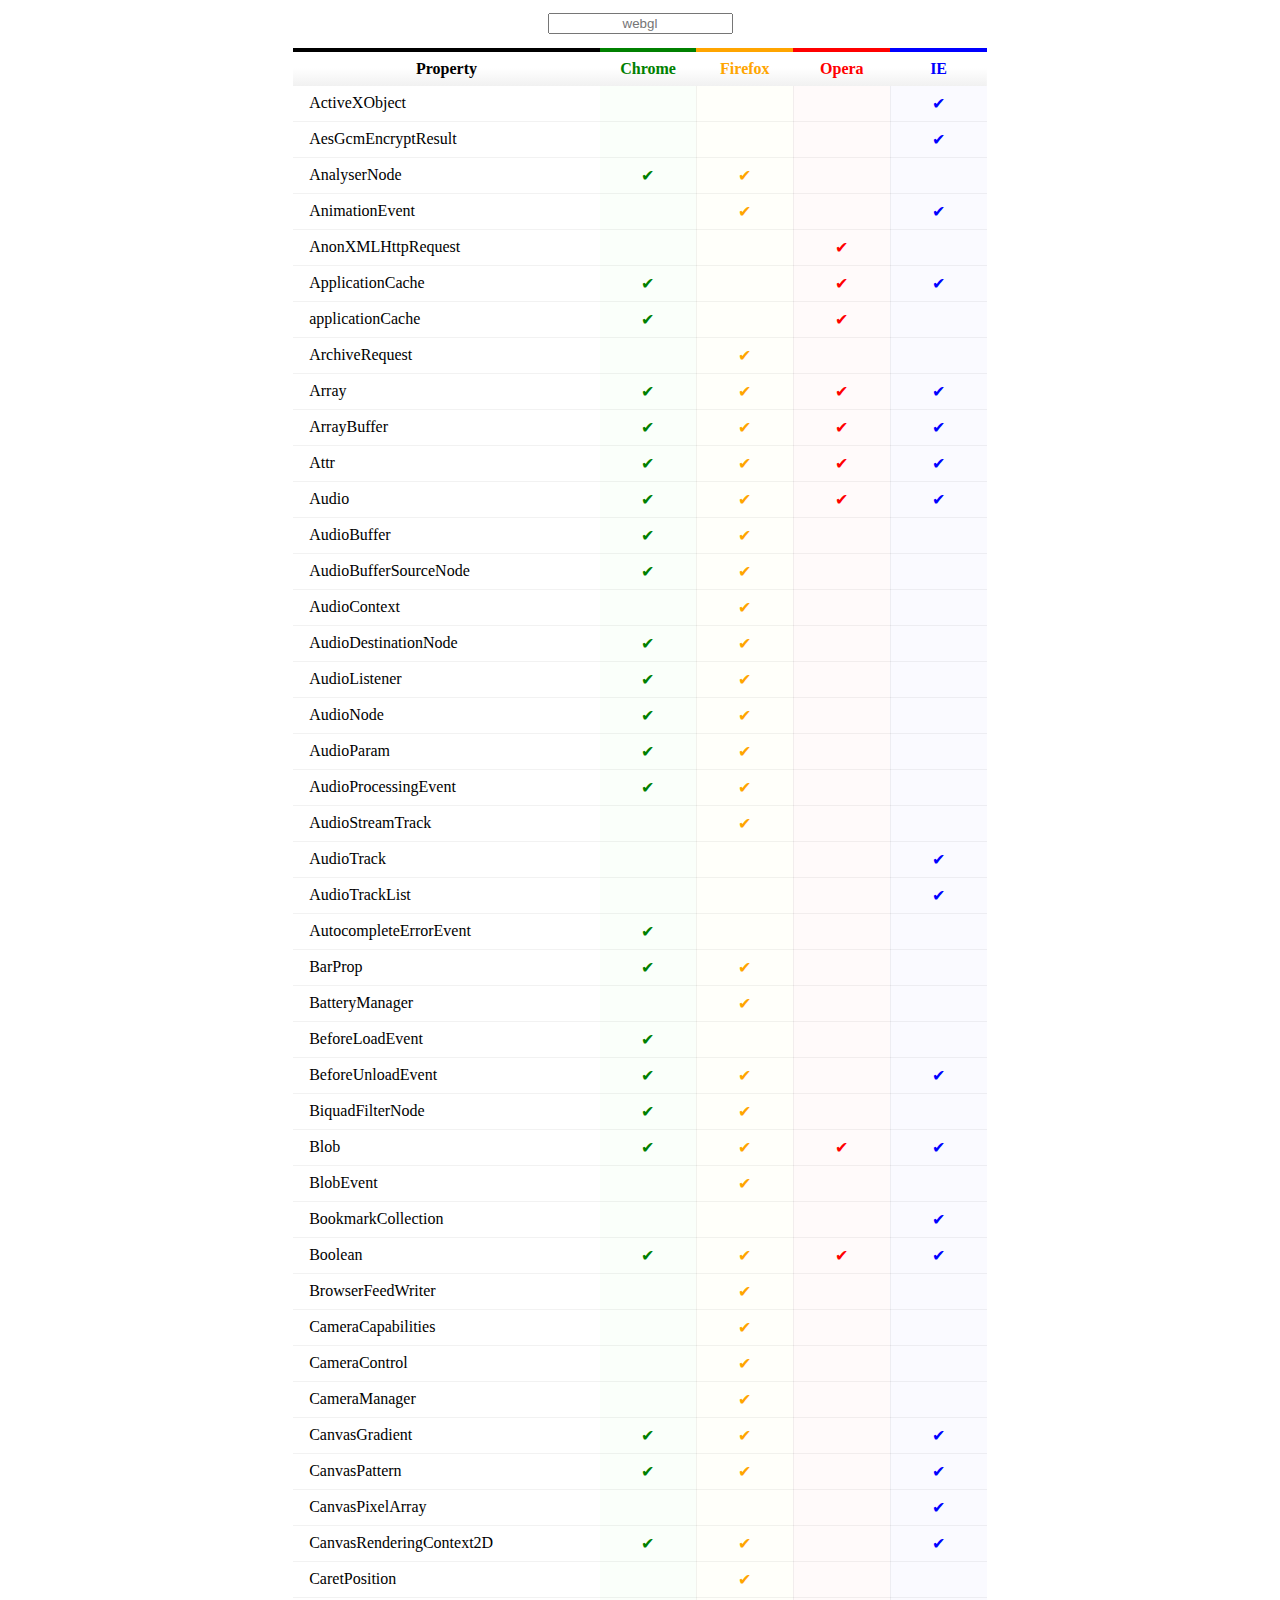
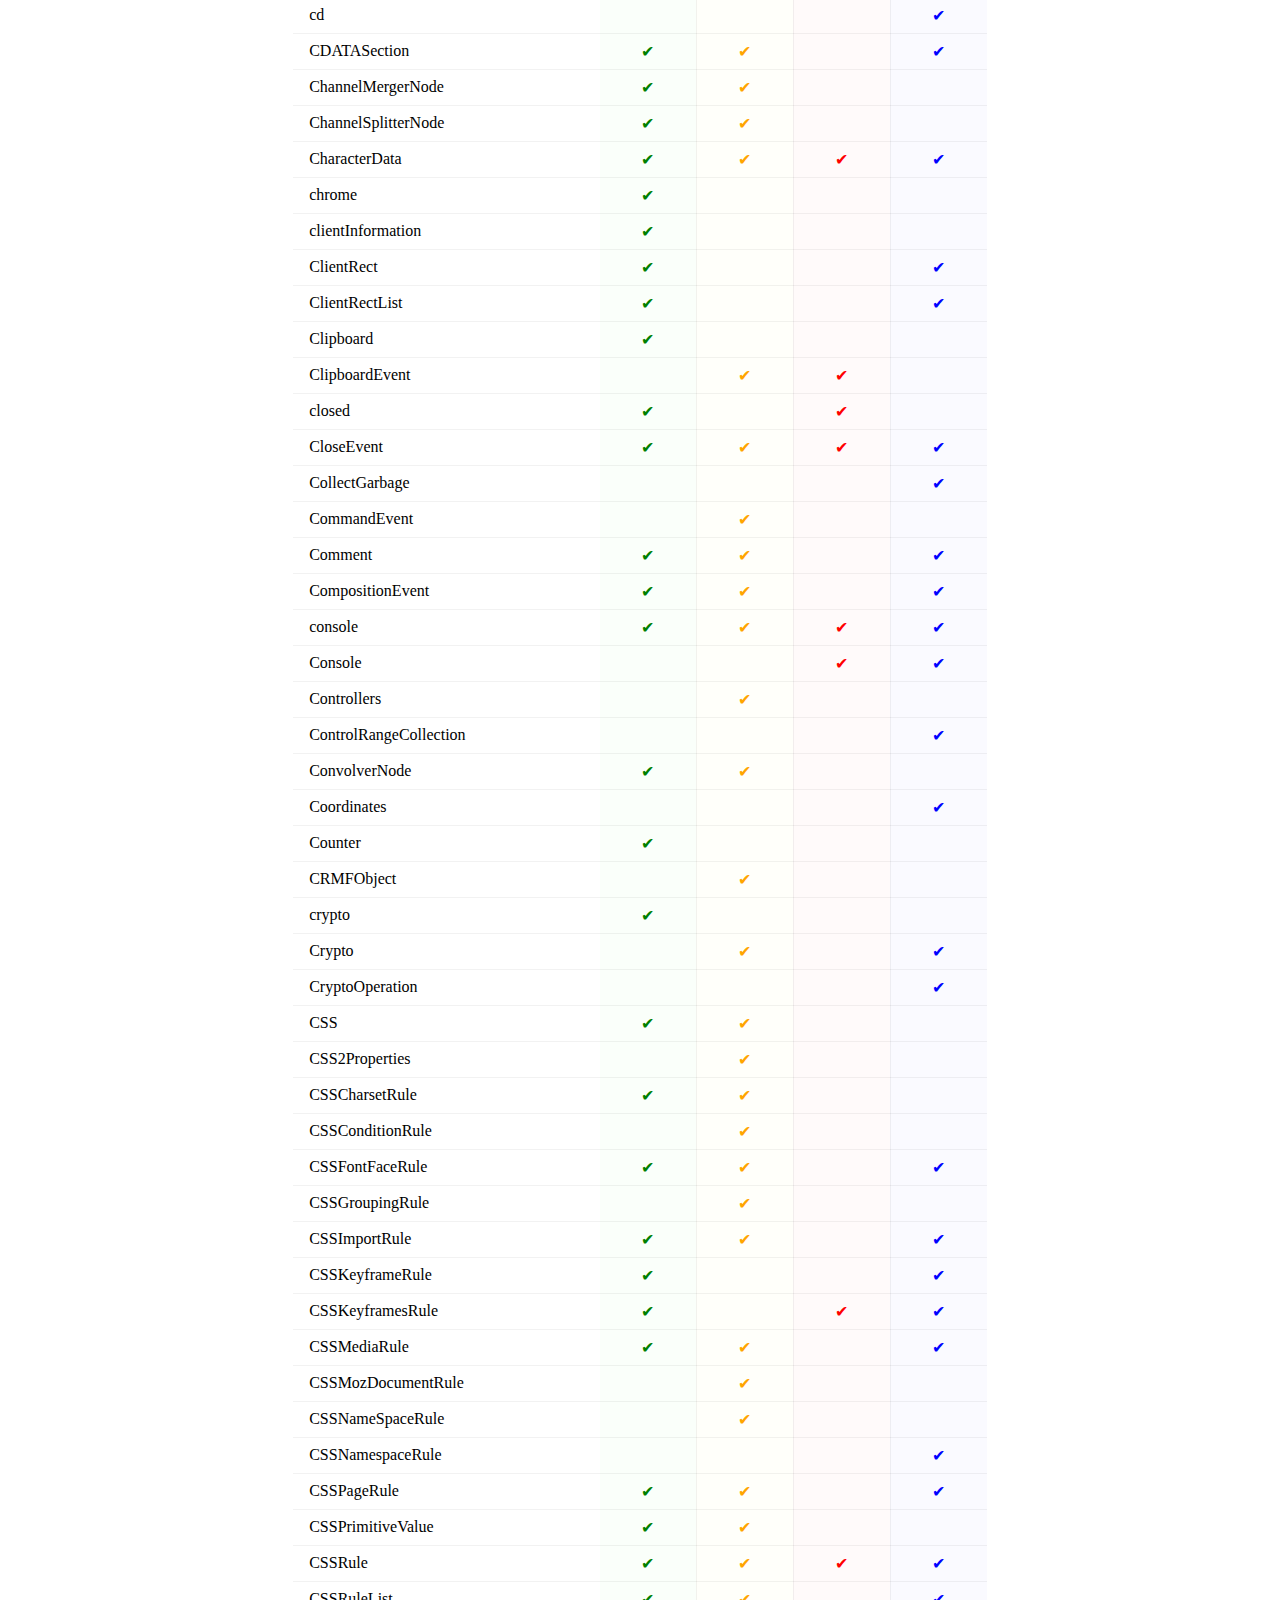
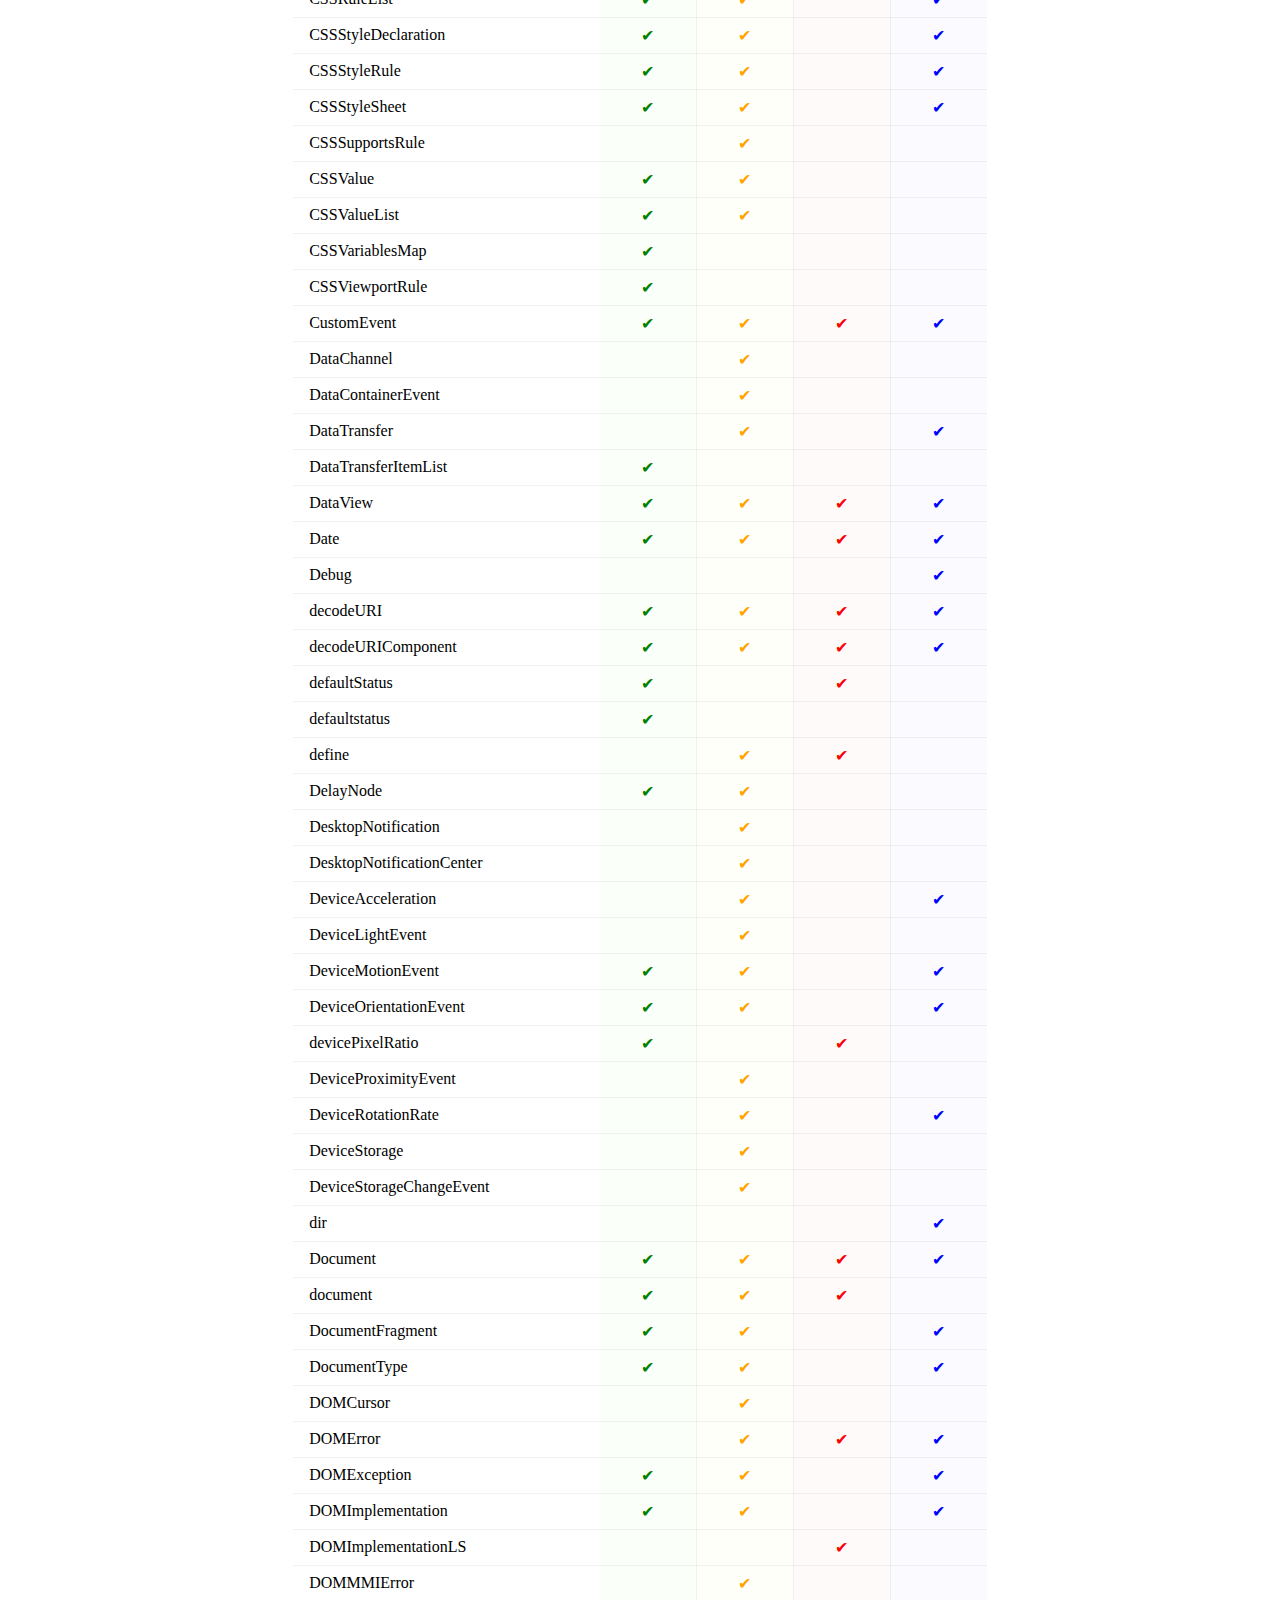
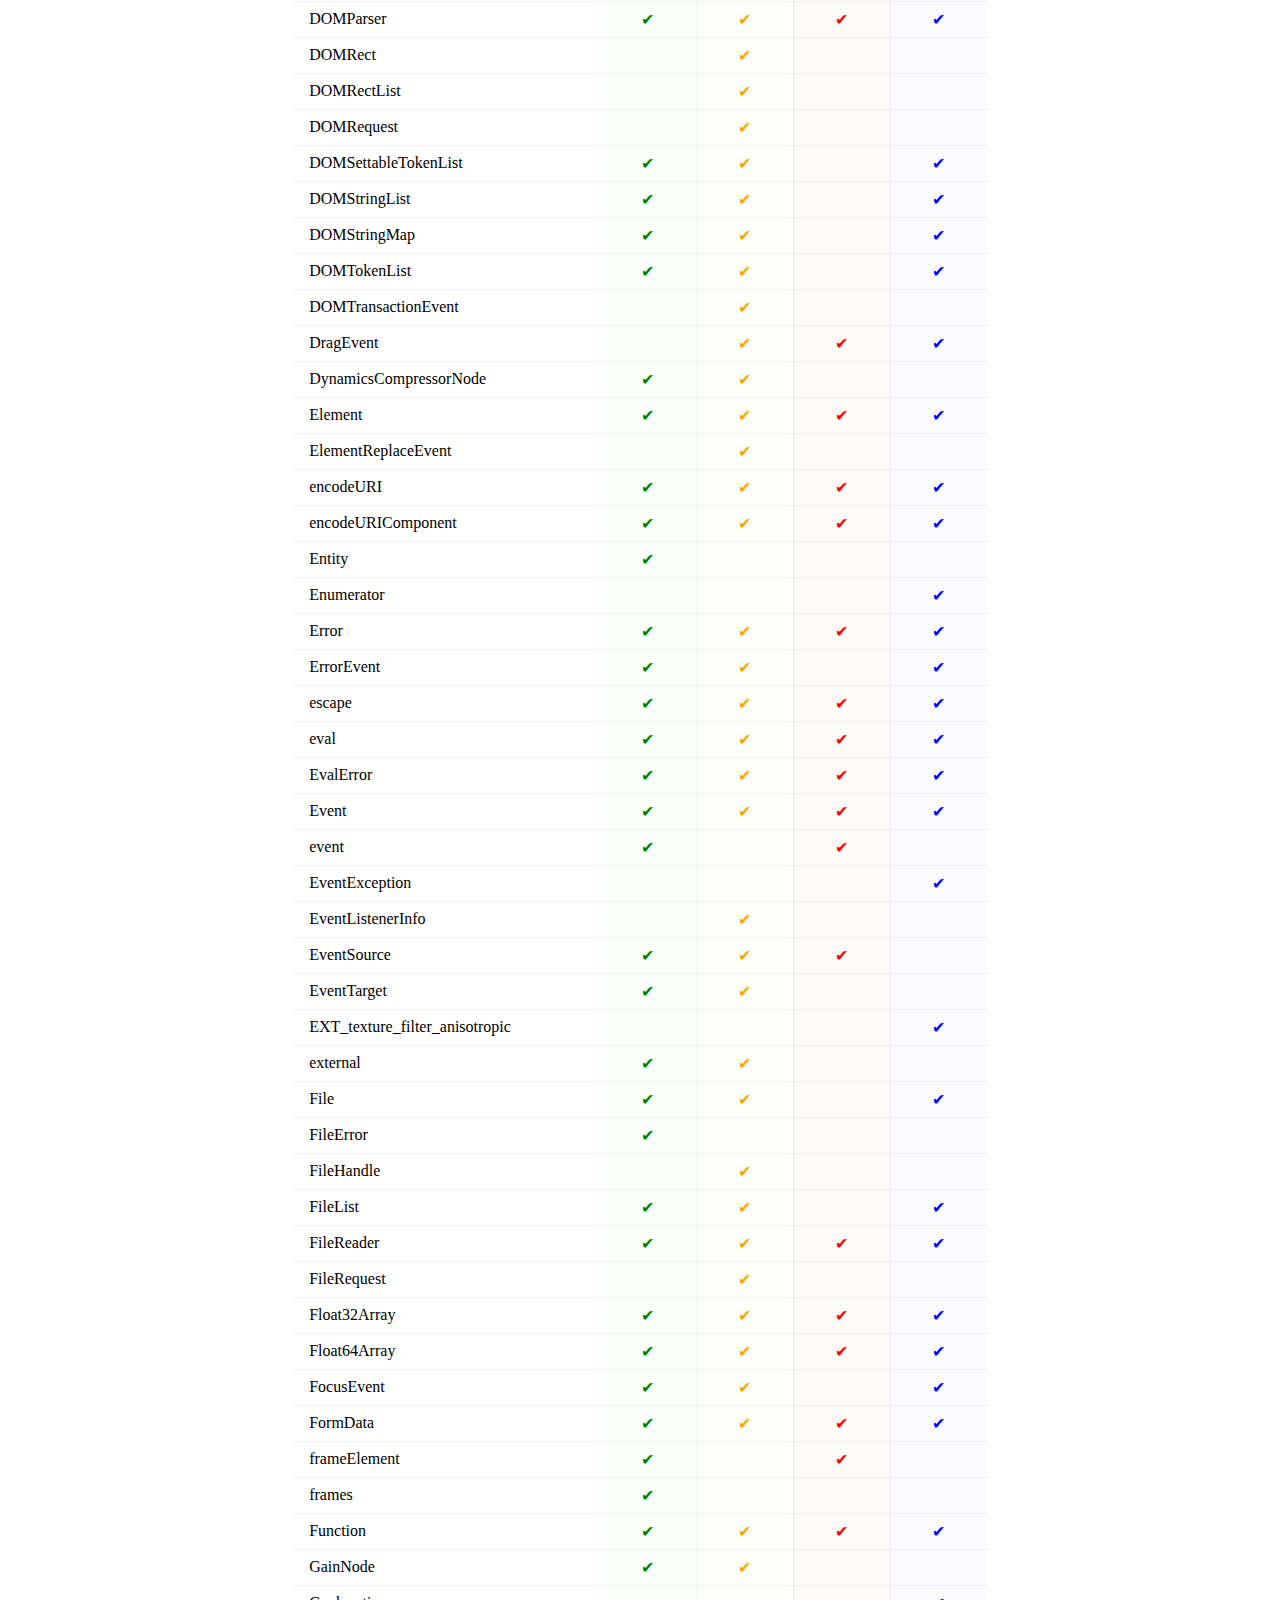
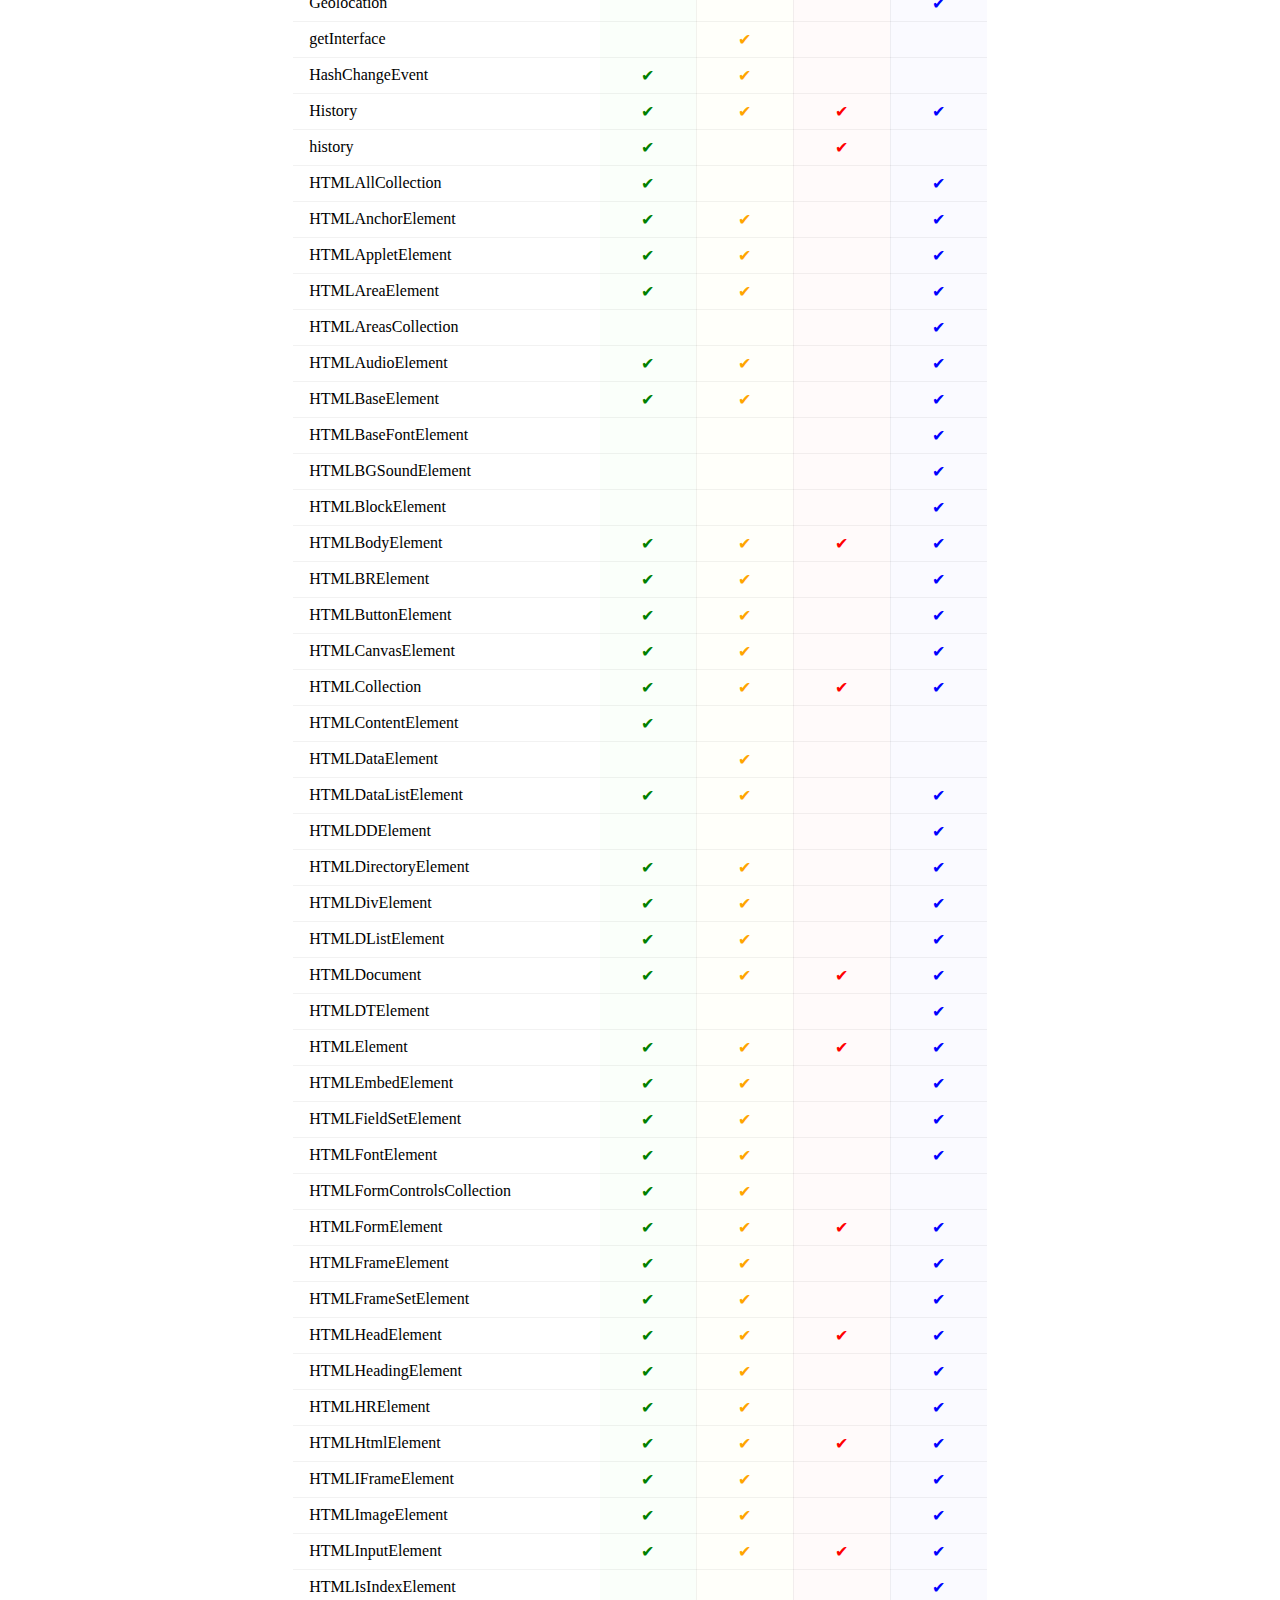
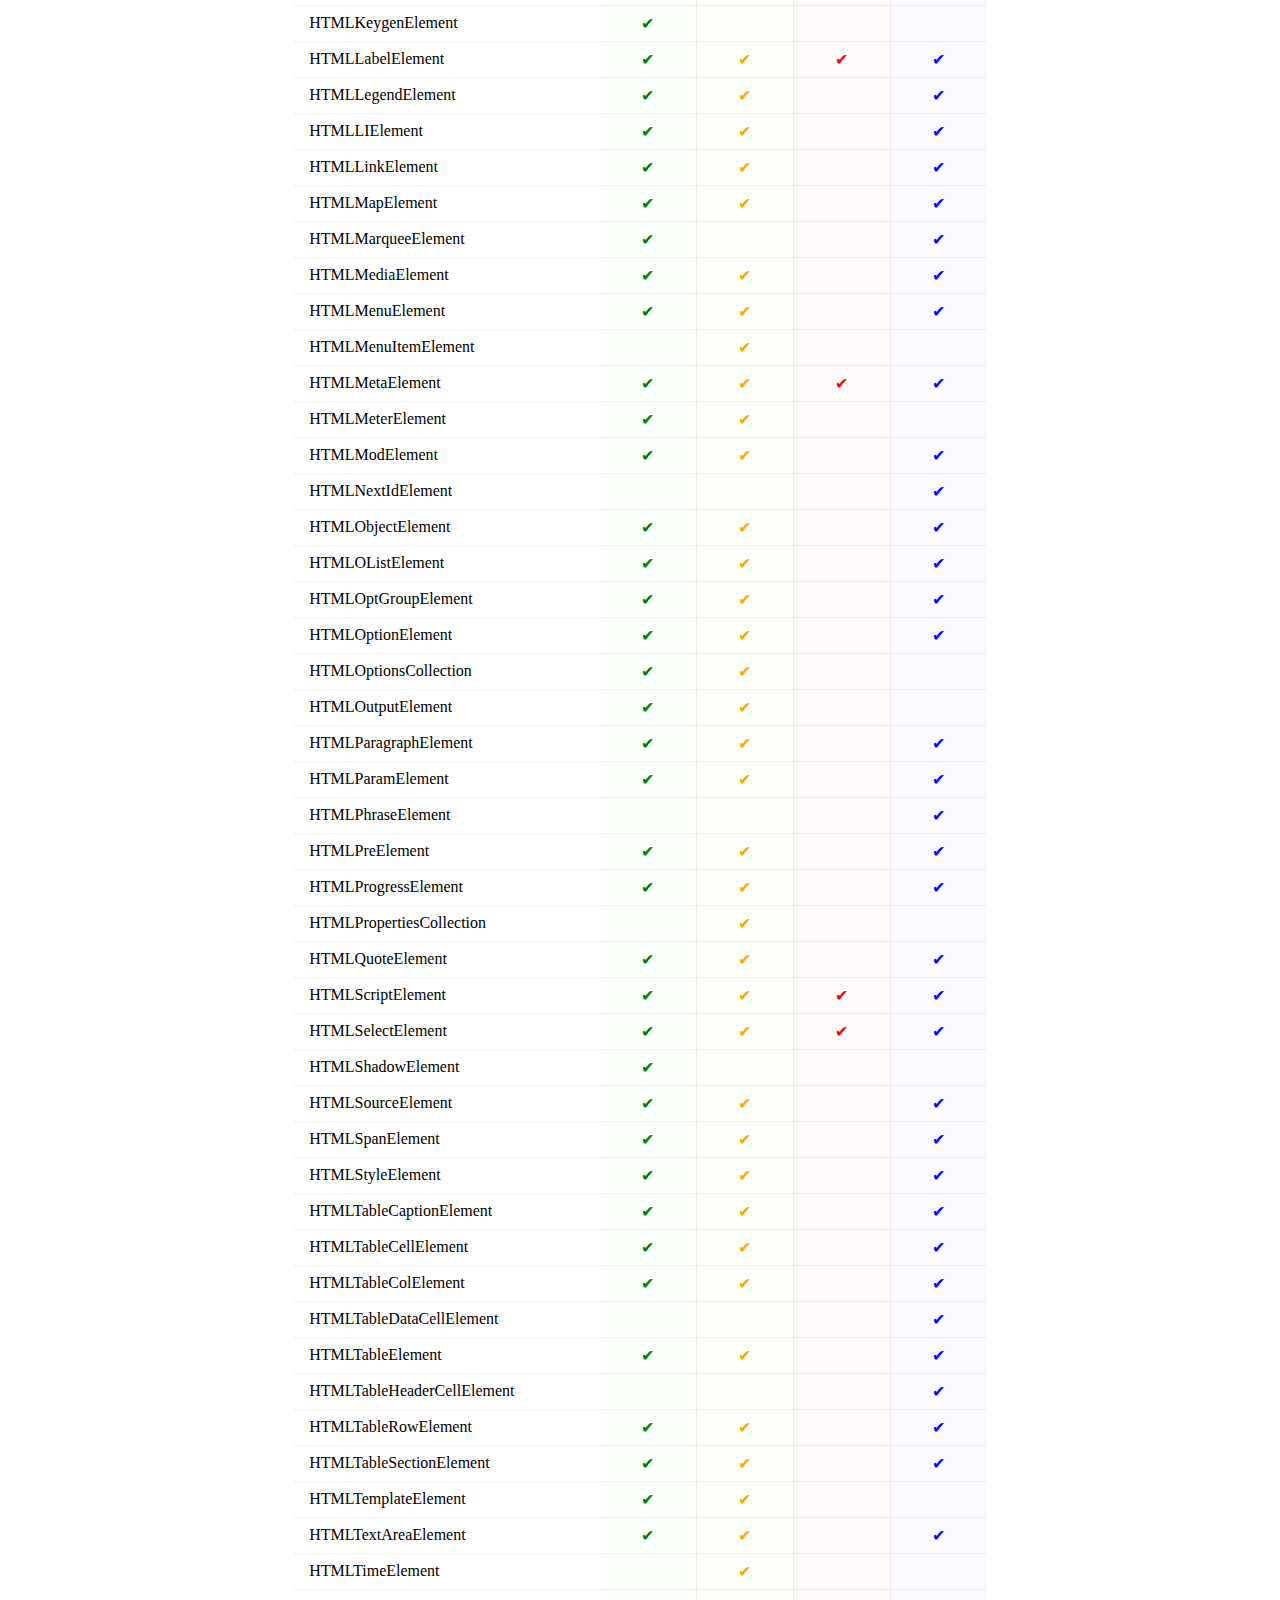
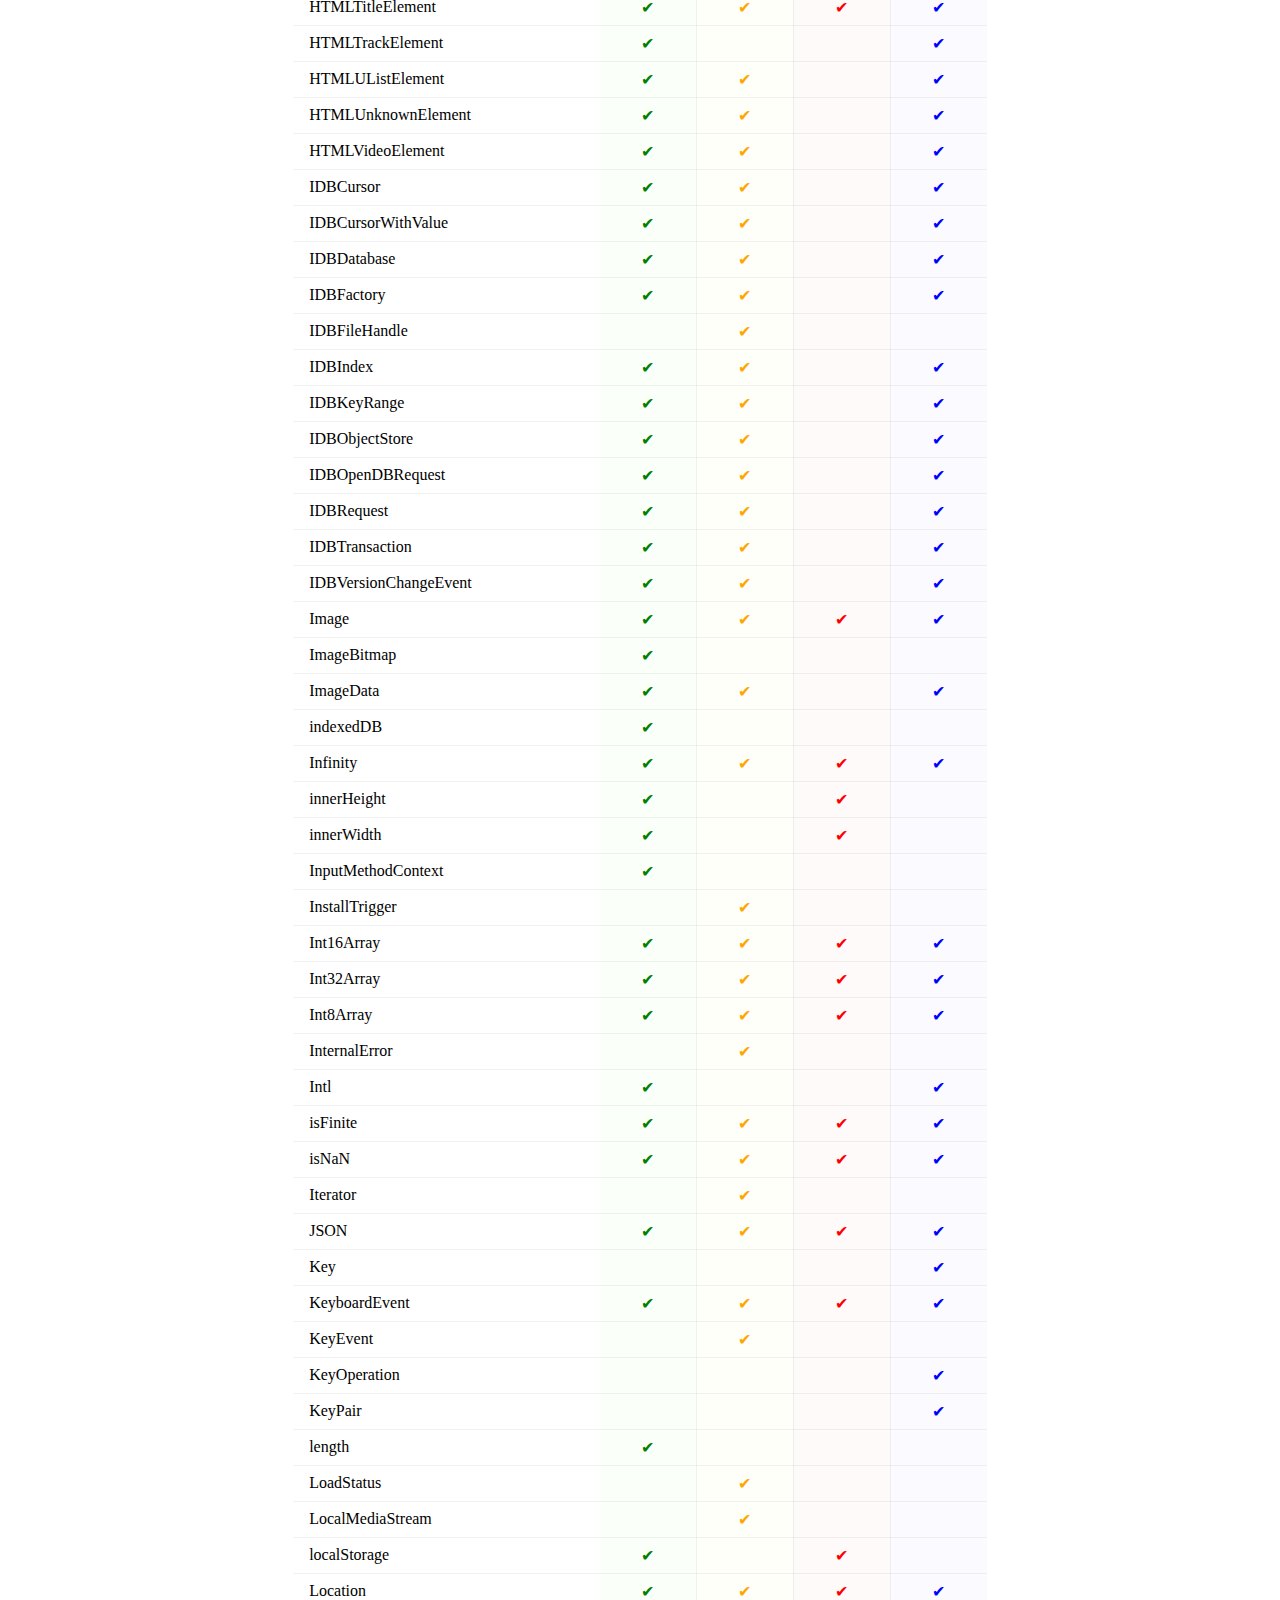
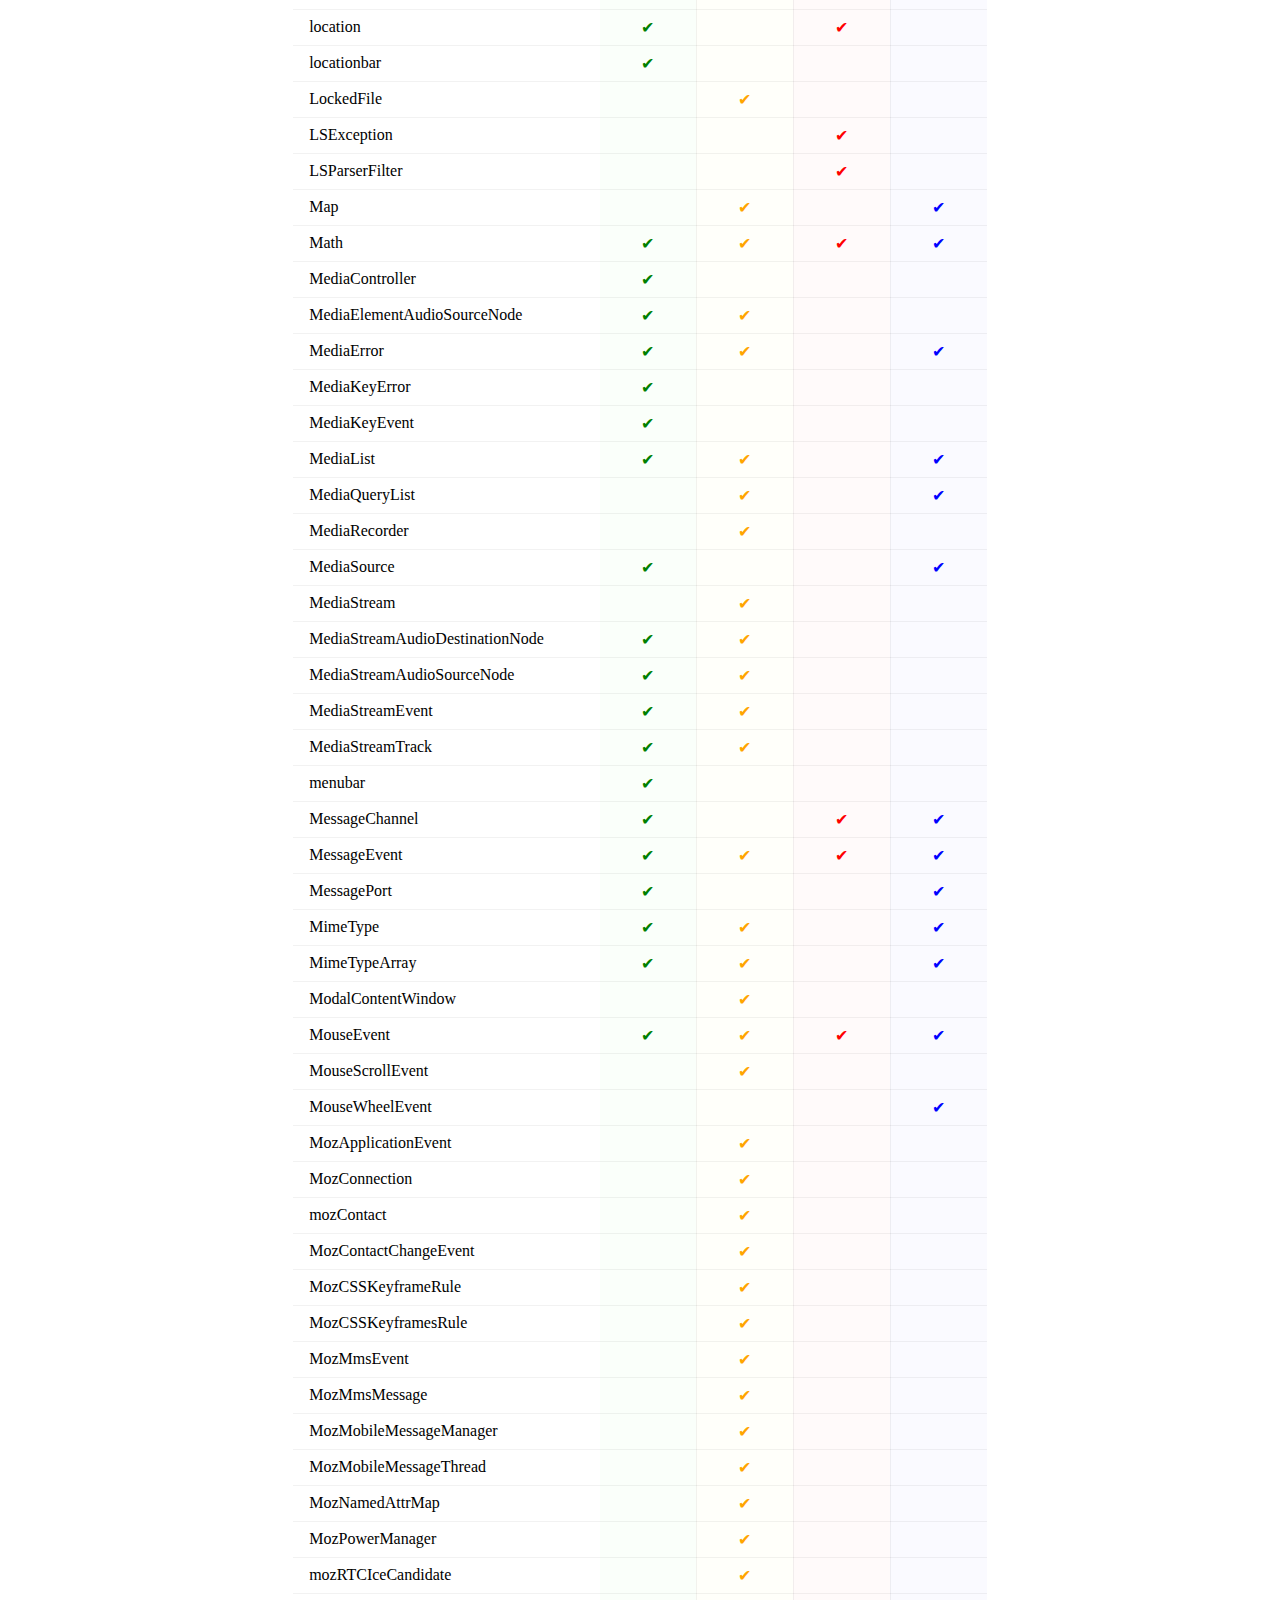
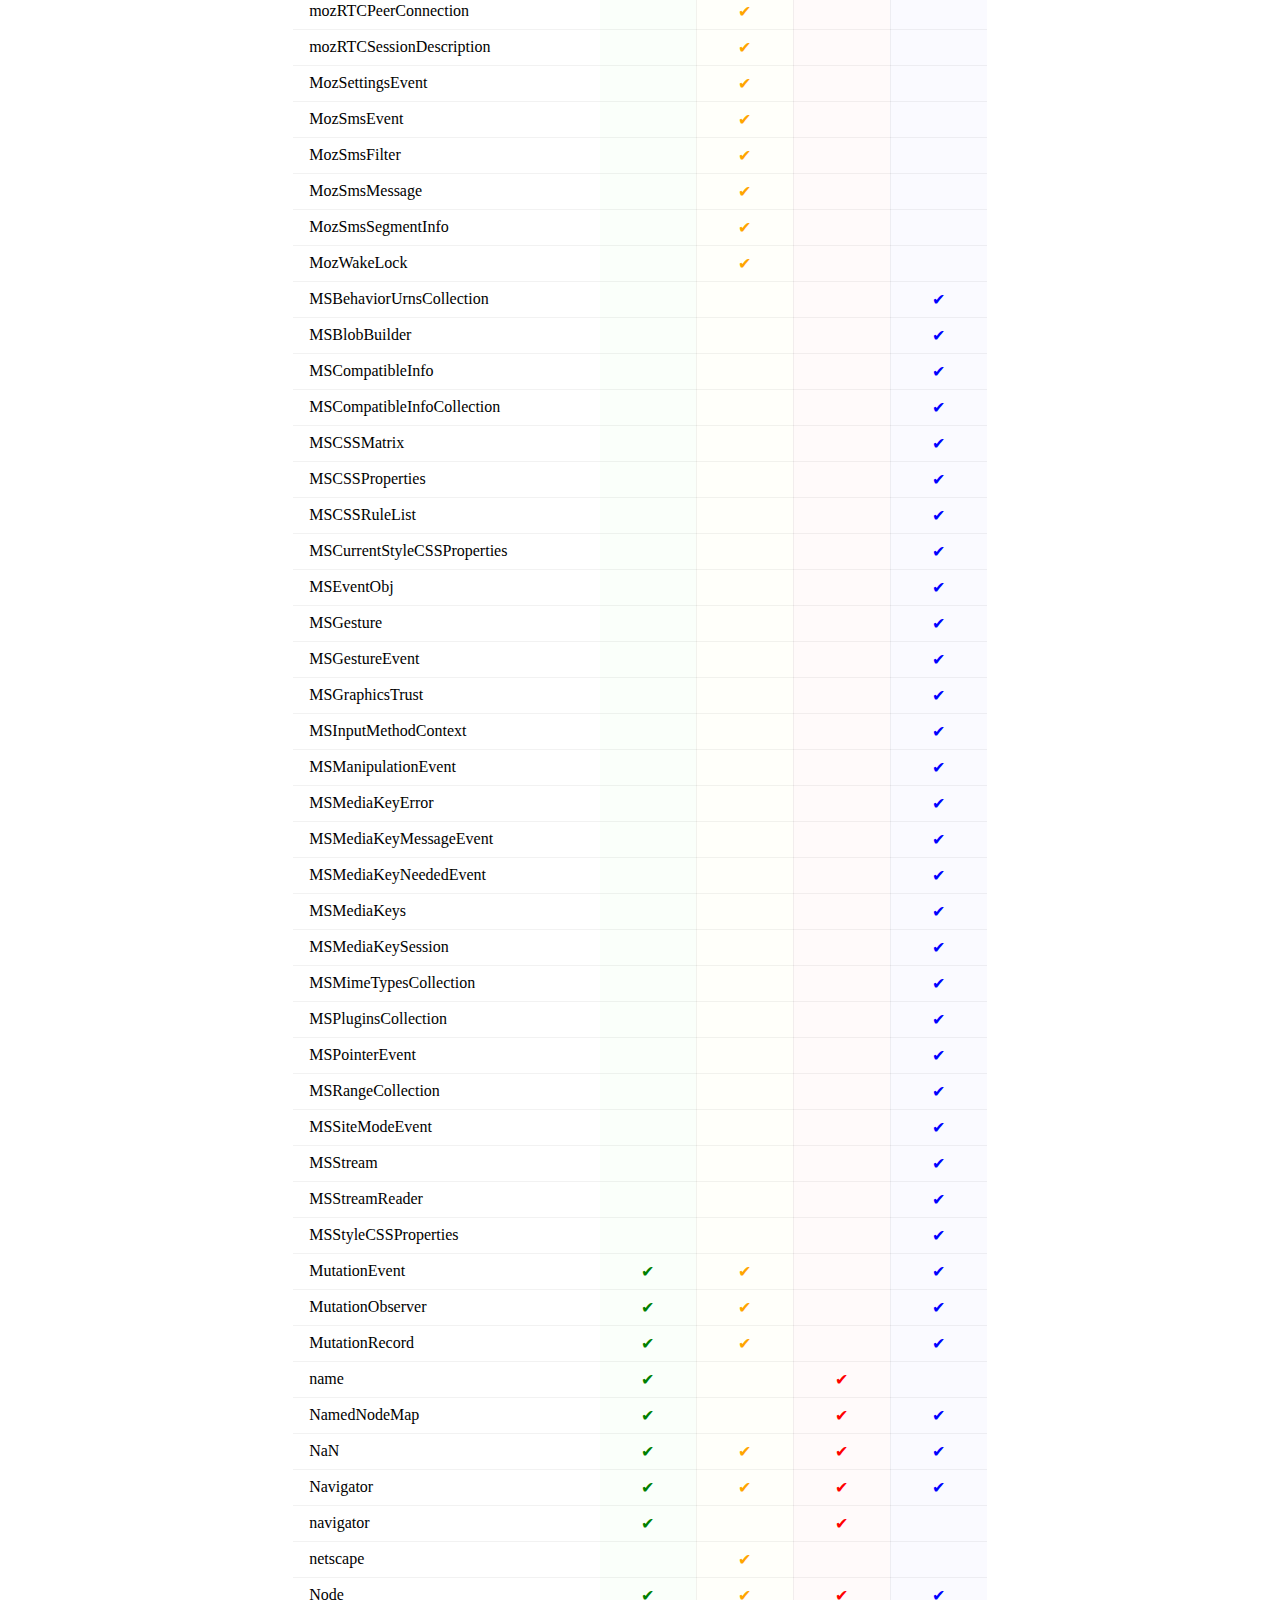
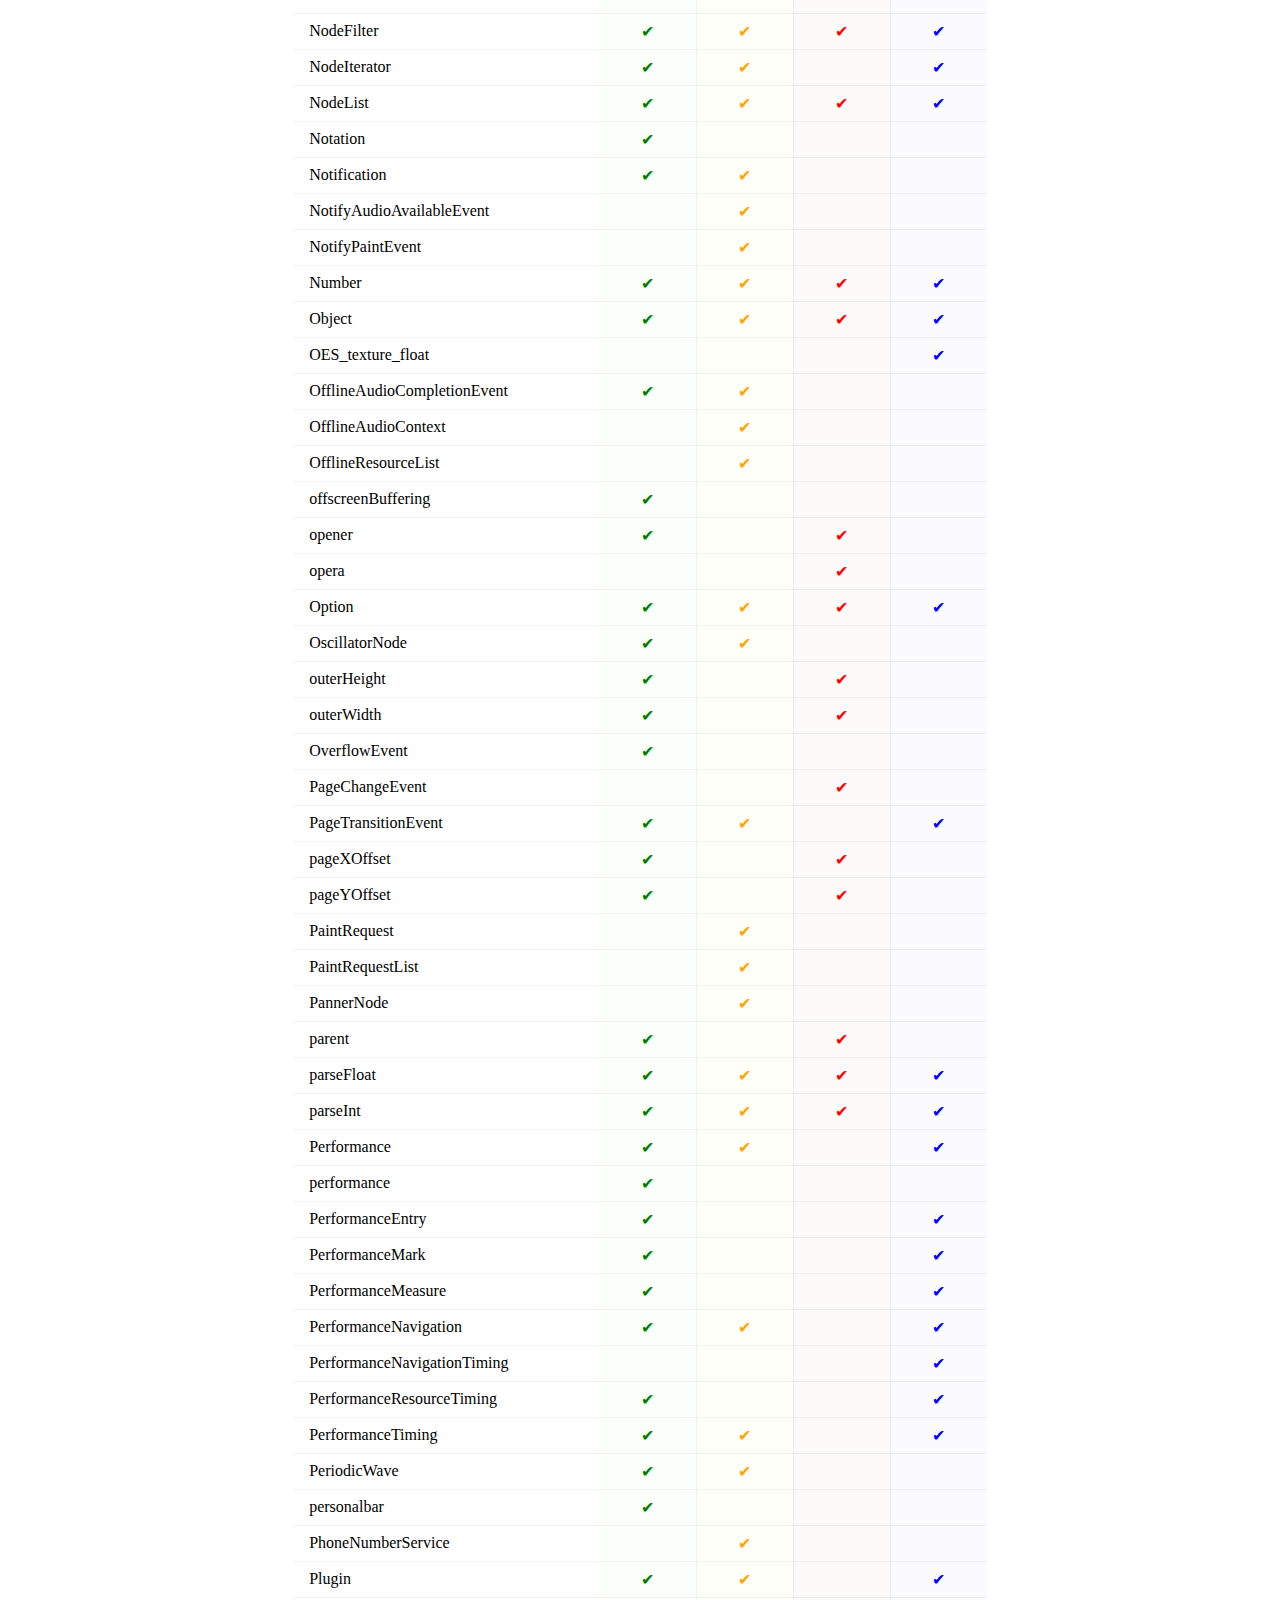
==== index.html @ 3221d15c "Initial Commit" ====
<!DOCTYPE html>
<html lang="en">
    <head>
        <meta charset="UTF-8">
        <title>Surveyor</title>
        <link rel="stylesheet" href="main.css">
    </head>
    <body>
        
        <input name="filter" placeholder="webgl">
        
        <script src="require.js" data-main="app.js"></script>

    </body>
</html>
---- main.css ----
body {
    background: url("http://subtlepatterns.com/patterns/ps_neutral.png");
}

table {
    margin: auto;
    background: #FFF;
    font-family: tahoma;
    border-collapse: collapse;
    background: #FFF;
}

tr:first-child {
    background: linear-gradient(to bottom, #FFF 50%, #f1f1f1);
}

th {
    padding: .5em 1em;
}

th:nth-of-type(1) {
    border-top: .25em solid black;
}
th:nth-of-type(2) {
    color: green;
    border-top: .25em solid green;
}
th:nth-of-type(3) {
    color: orange;
    border-top: .25em solid orange;
}
th:nth-of-type(4) {
    color: red;
    border-top: .25em solid red;
}
th:nth-of-type(5) {
    color: blue;
    border-top: .25em solid blue;
}
td:nth-of-type(2) {
    color: green;
    background: rgb(250, 255, 250);
}
td:nth-of-type(3) {
    color: orange;
    background: rgb(255, 255, 250);
}
td:nth-of-type(4) {
    color: red;
    background: rgb(255, 250, 250);
}
td:nth-of-type(5) {
    color: blue;
    background: rgb(250,250,255);
}

td {
    border-right: 1px solid rgba(0,0,0,.05);
}

td:first-child, td:last-child {
    border-right: none;
}

td {
    width: 4em;
    padding: .5em 1em;
    text-align: center;
    border-bottom: 1px solid rgba(0,0,0,.05);
}

td:first-child {
    width: auto;
    text-align: left;
}

input {
    display: block;
    margin: 1em auto;
    text-align: center;
}
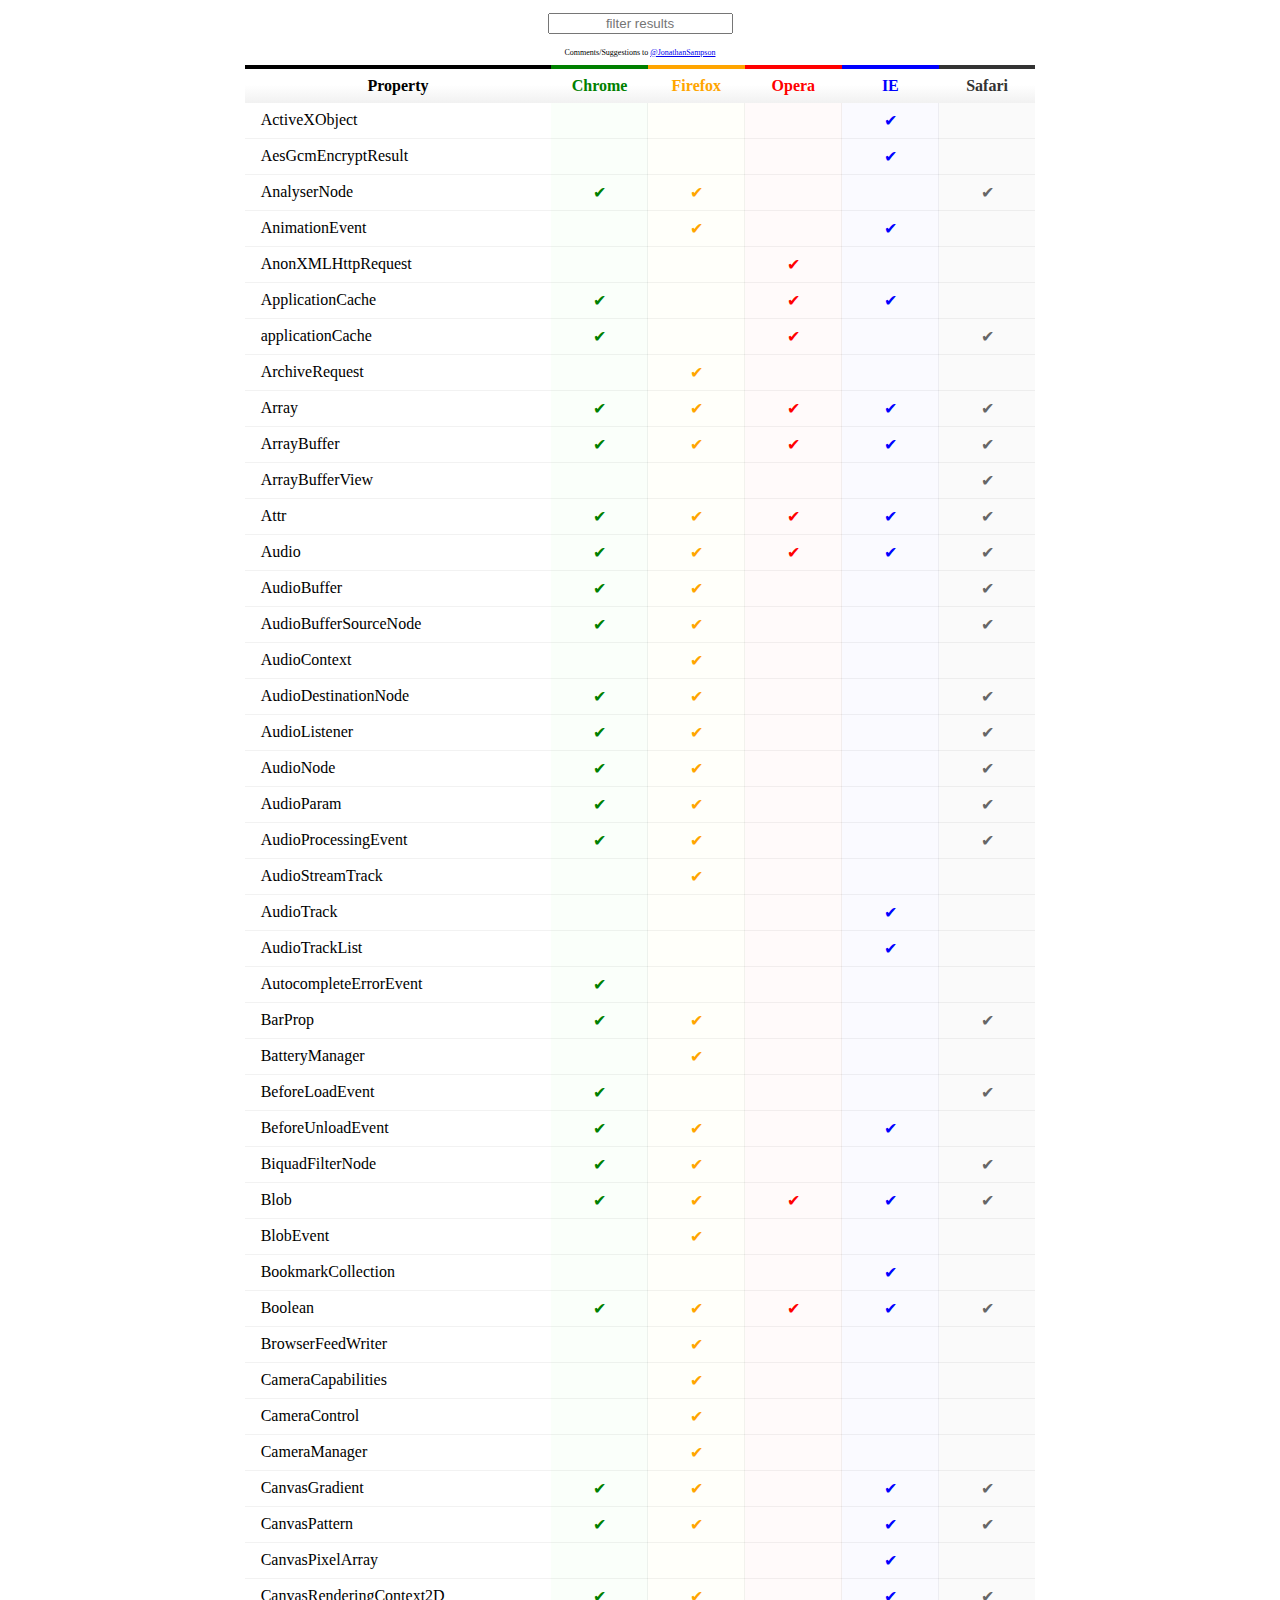
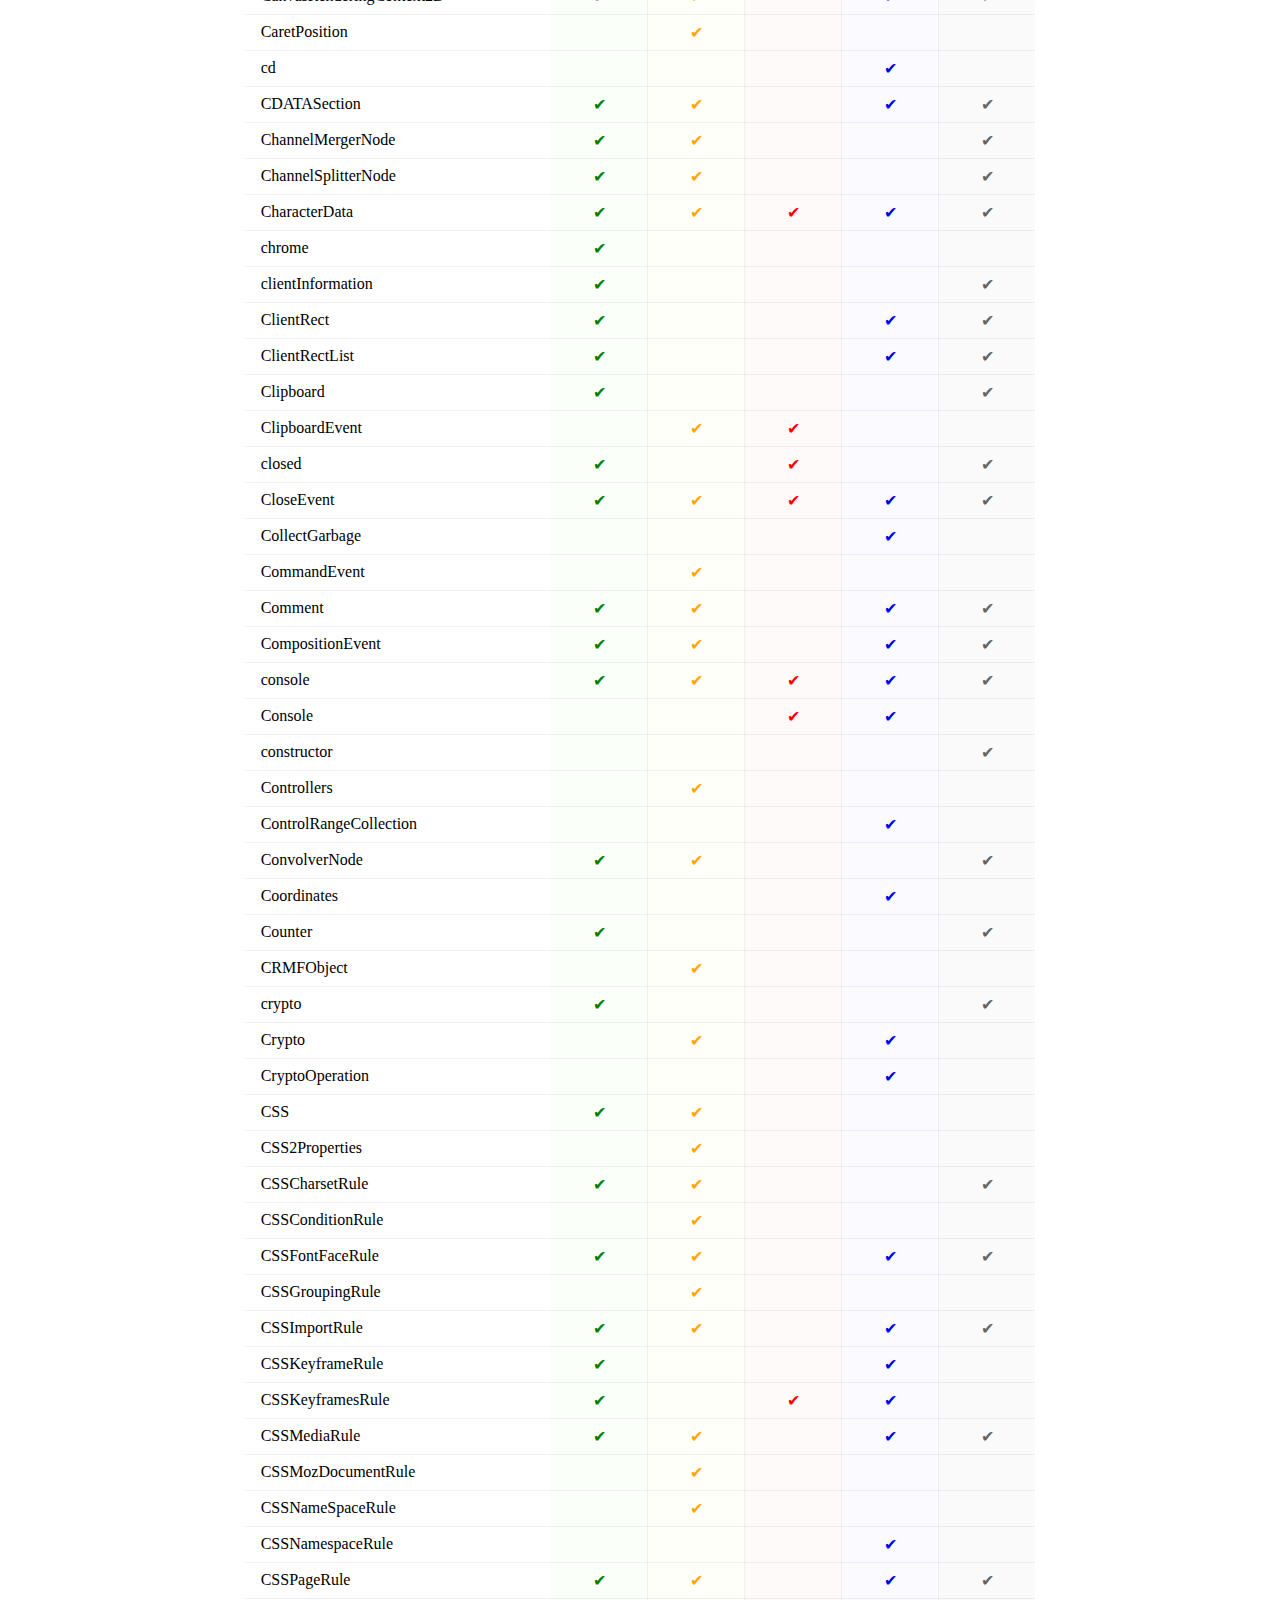
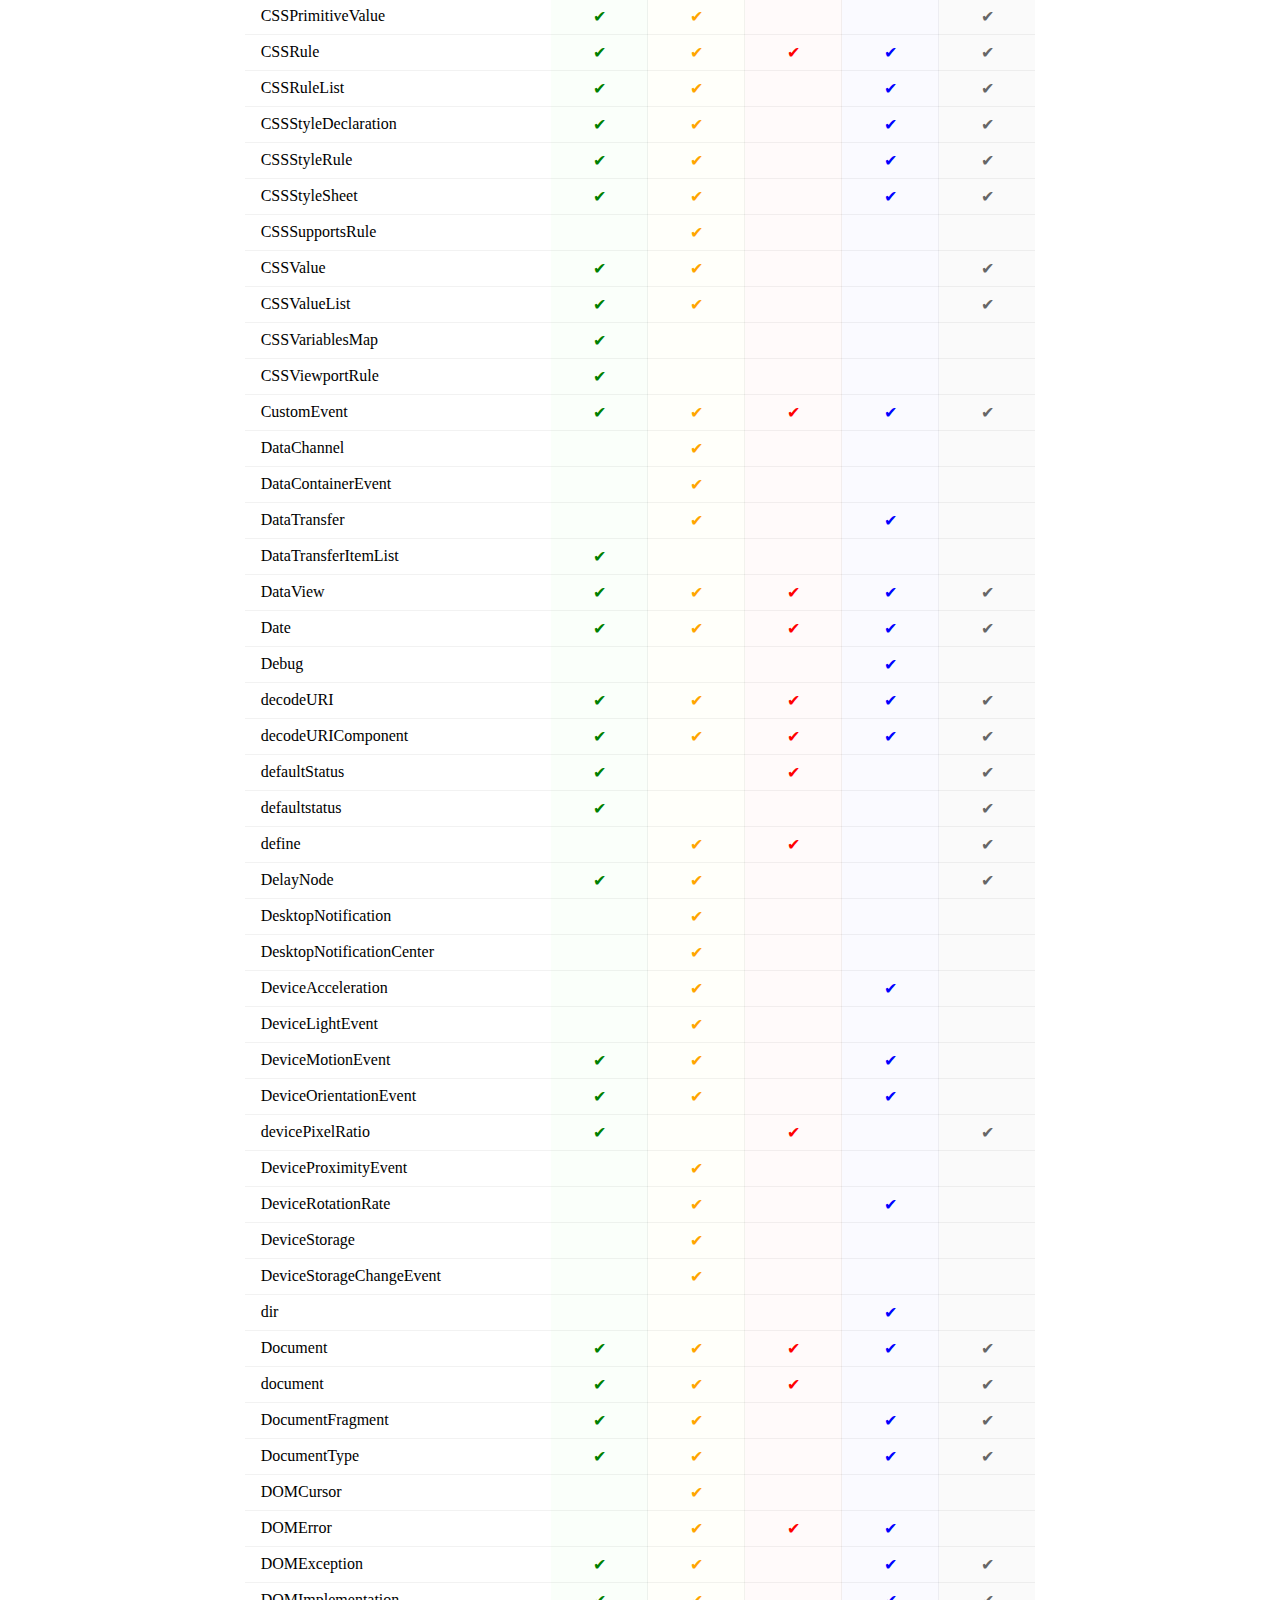
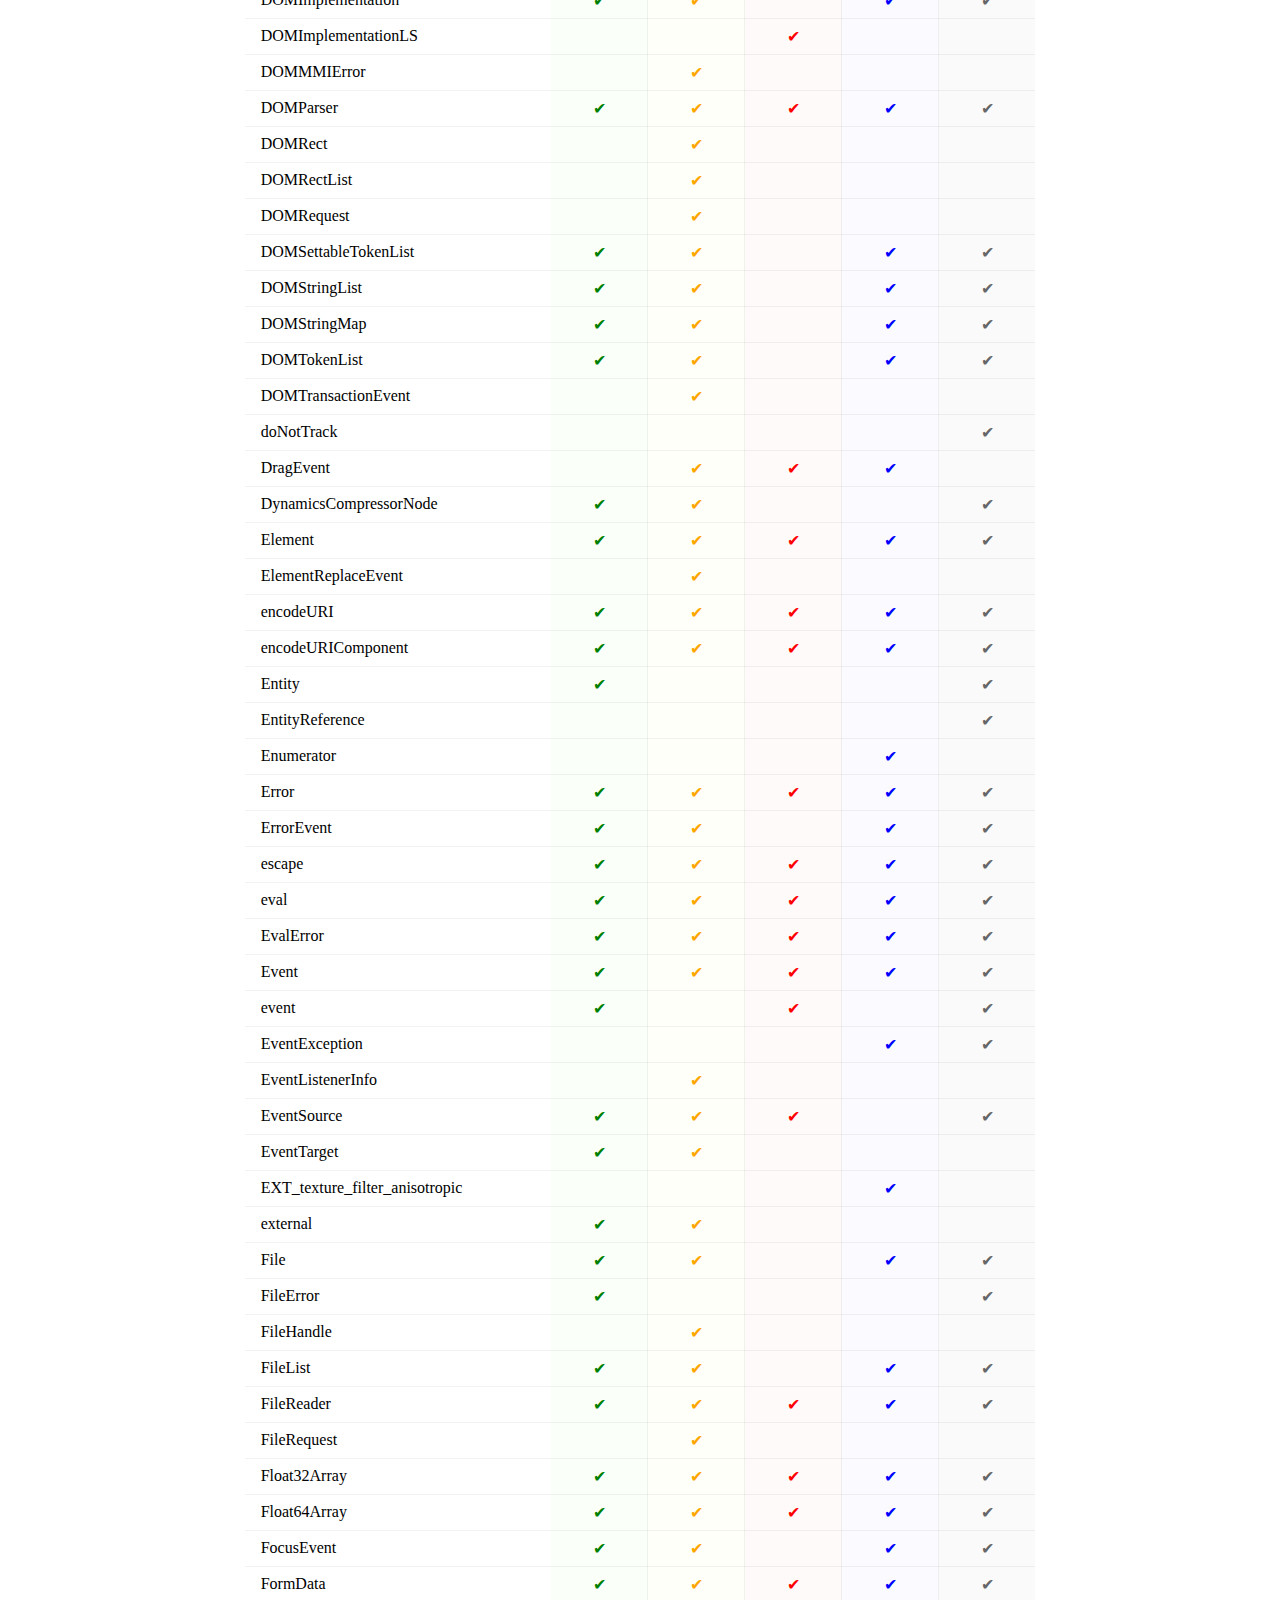
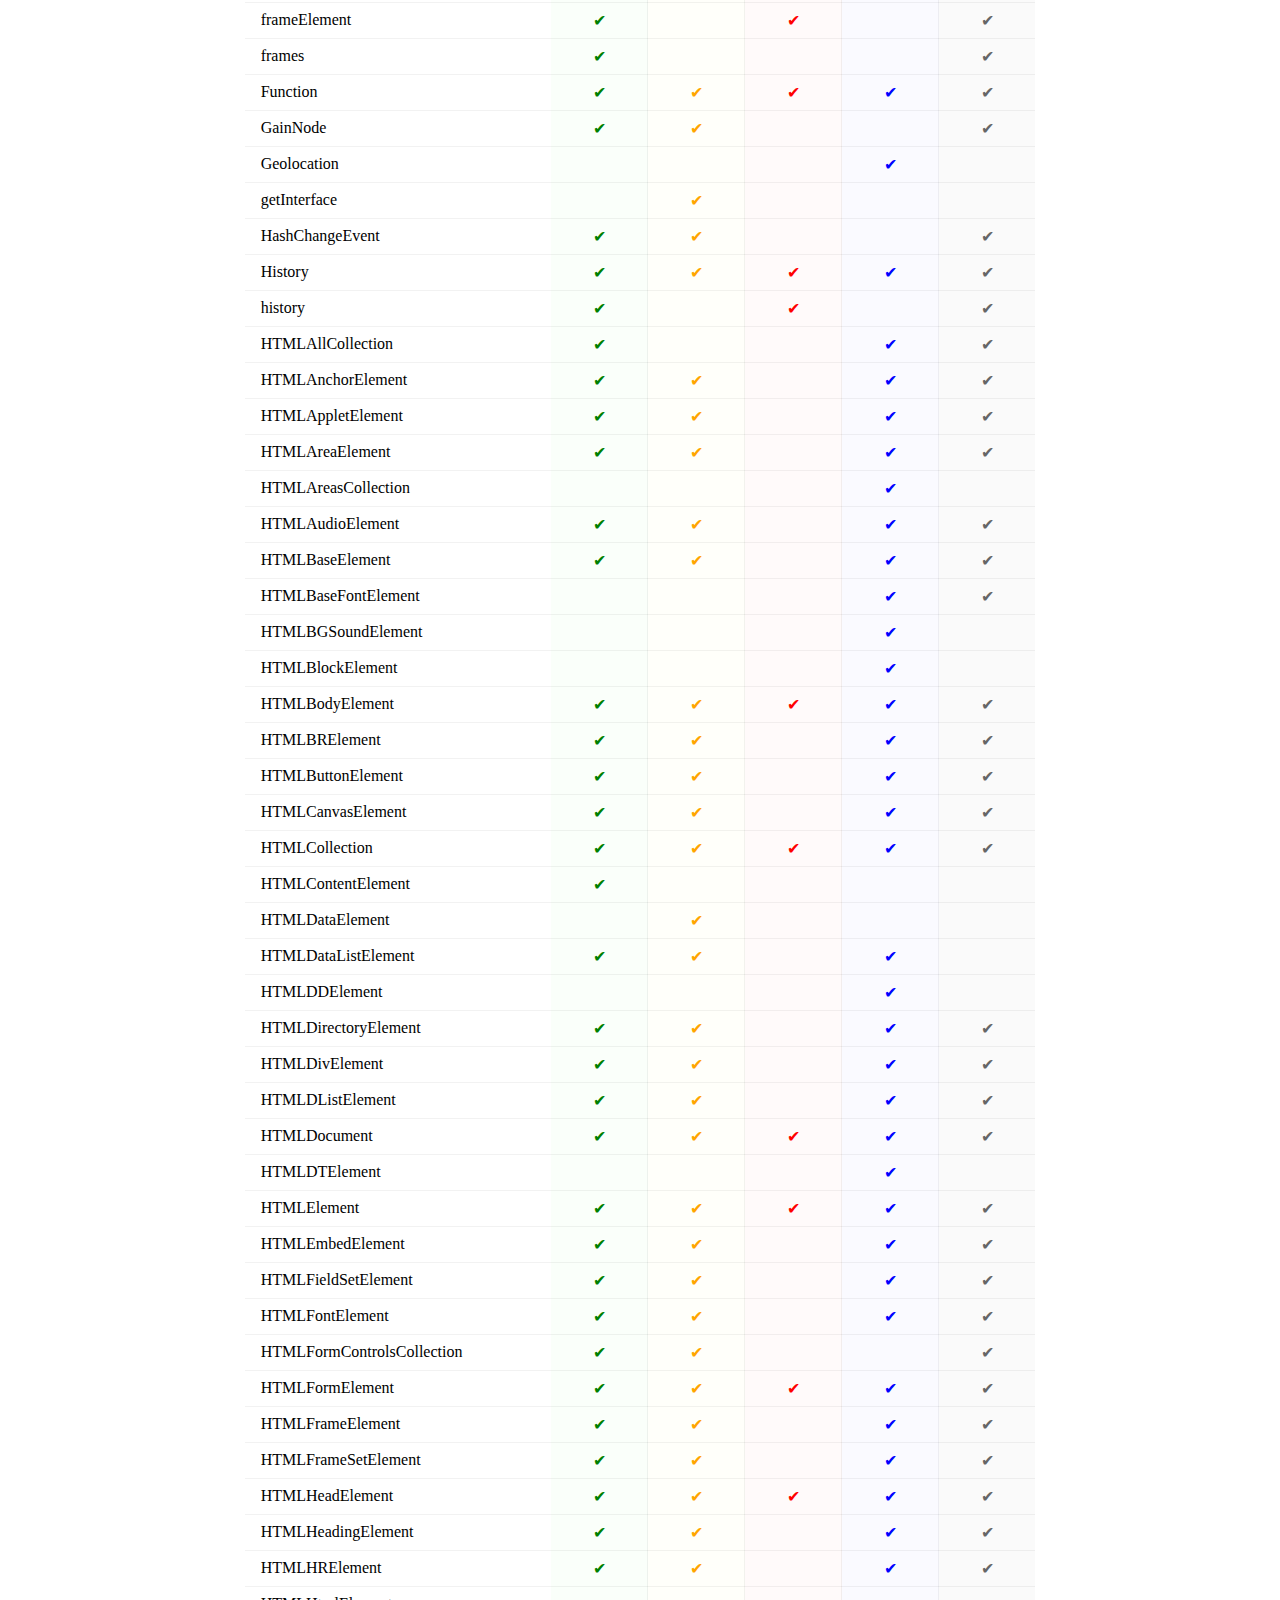
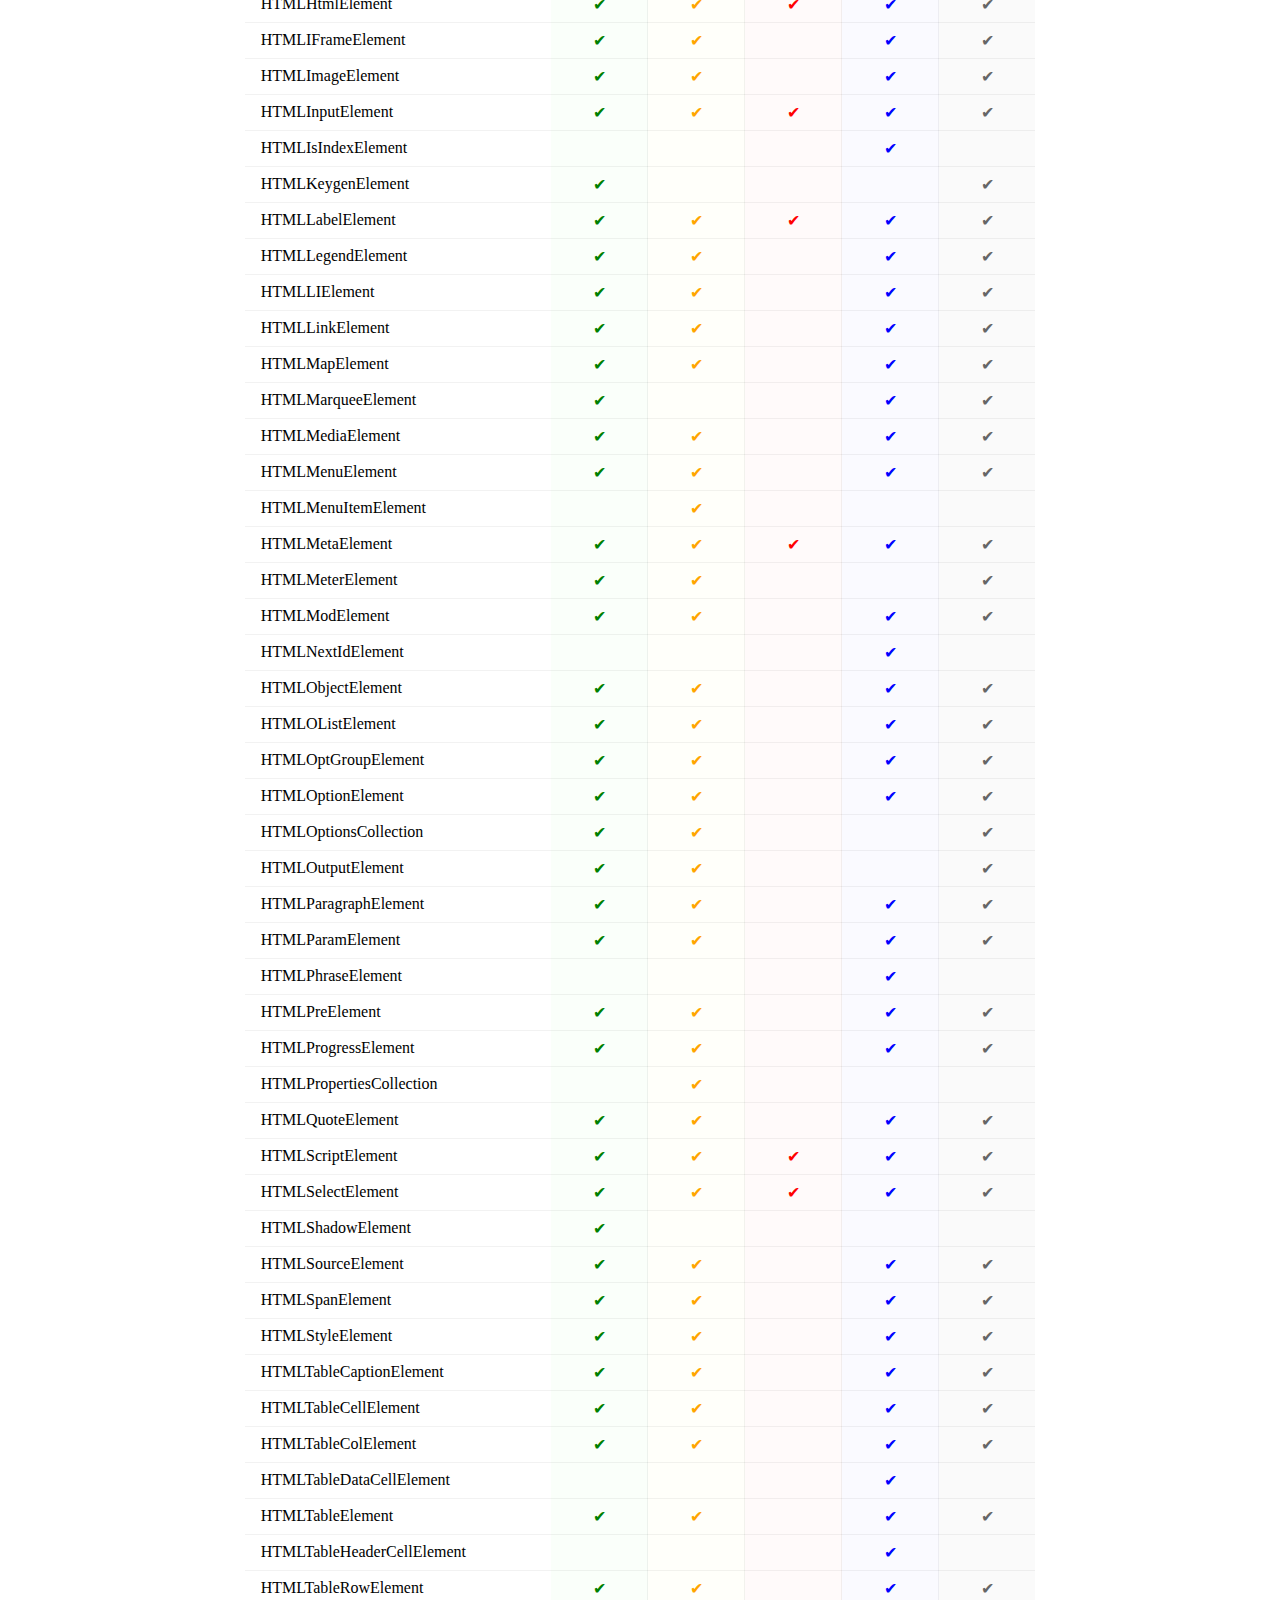
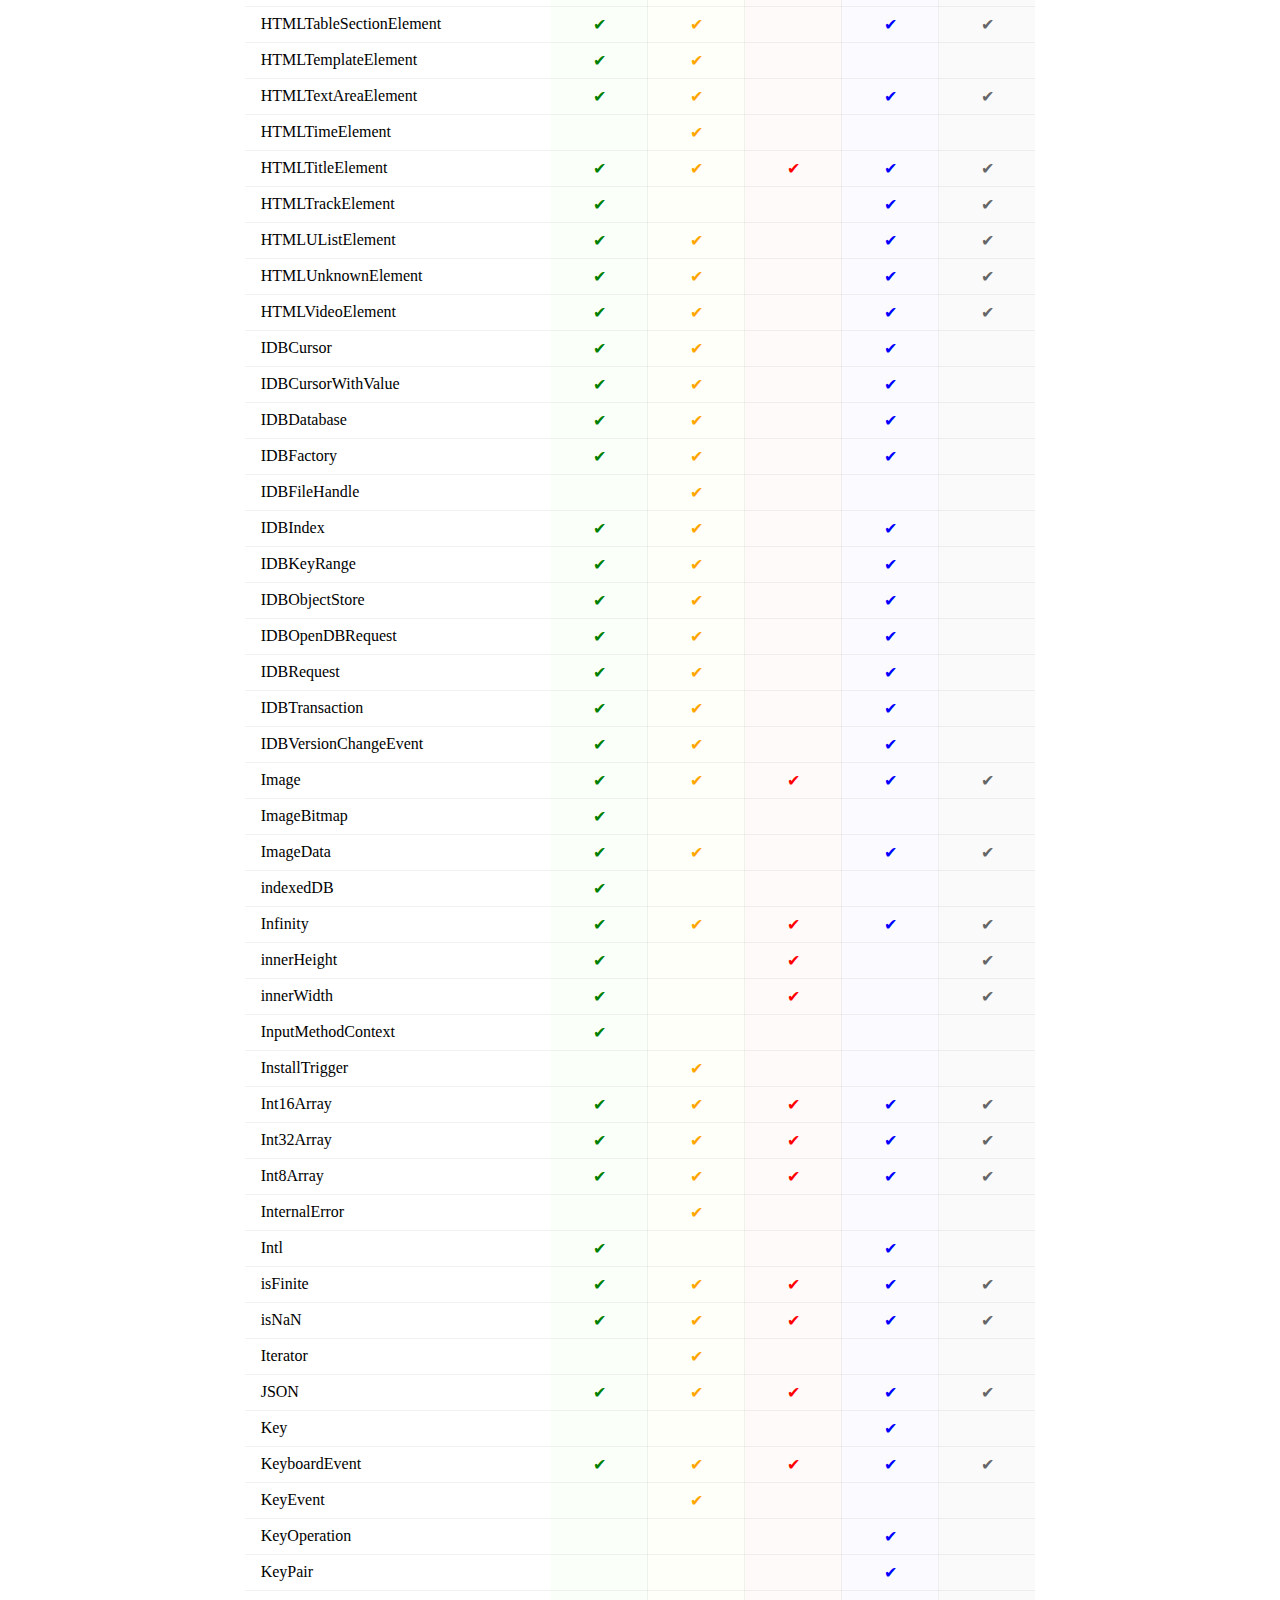
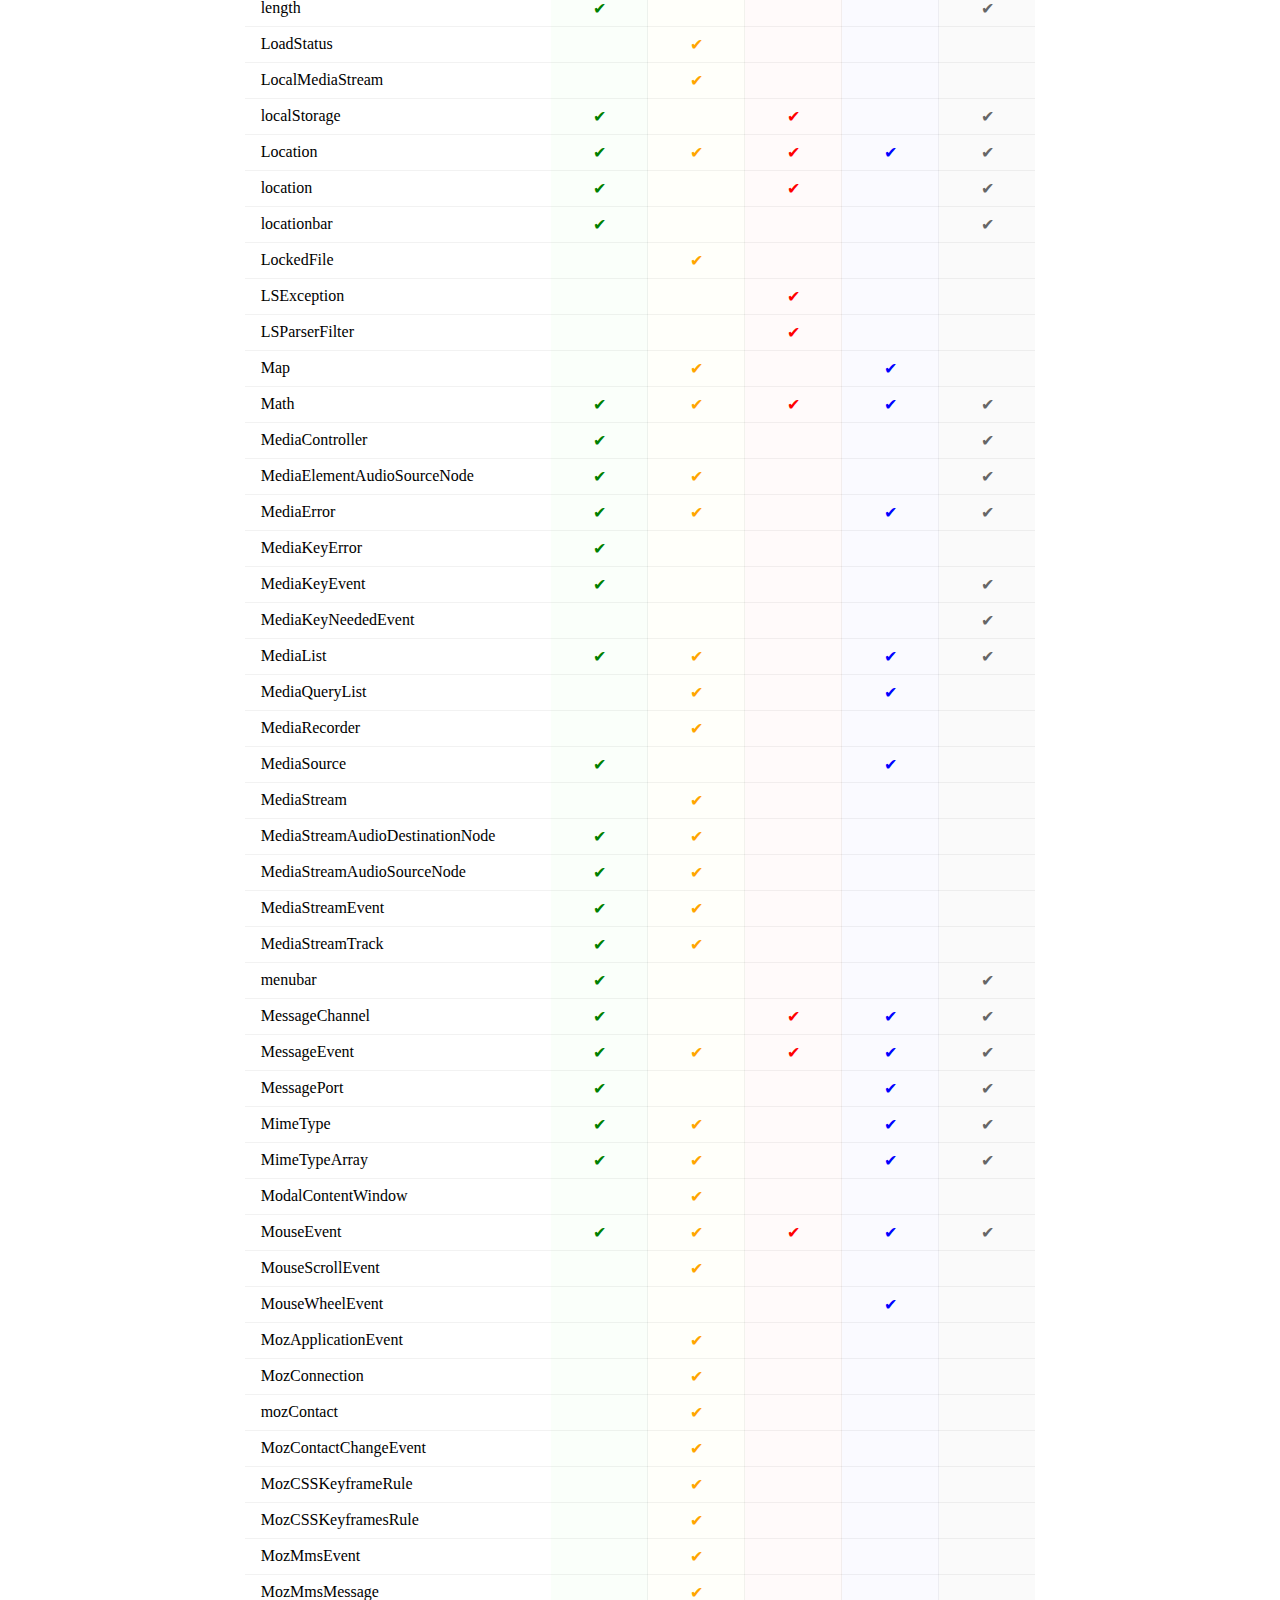
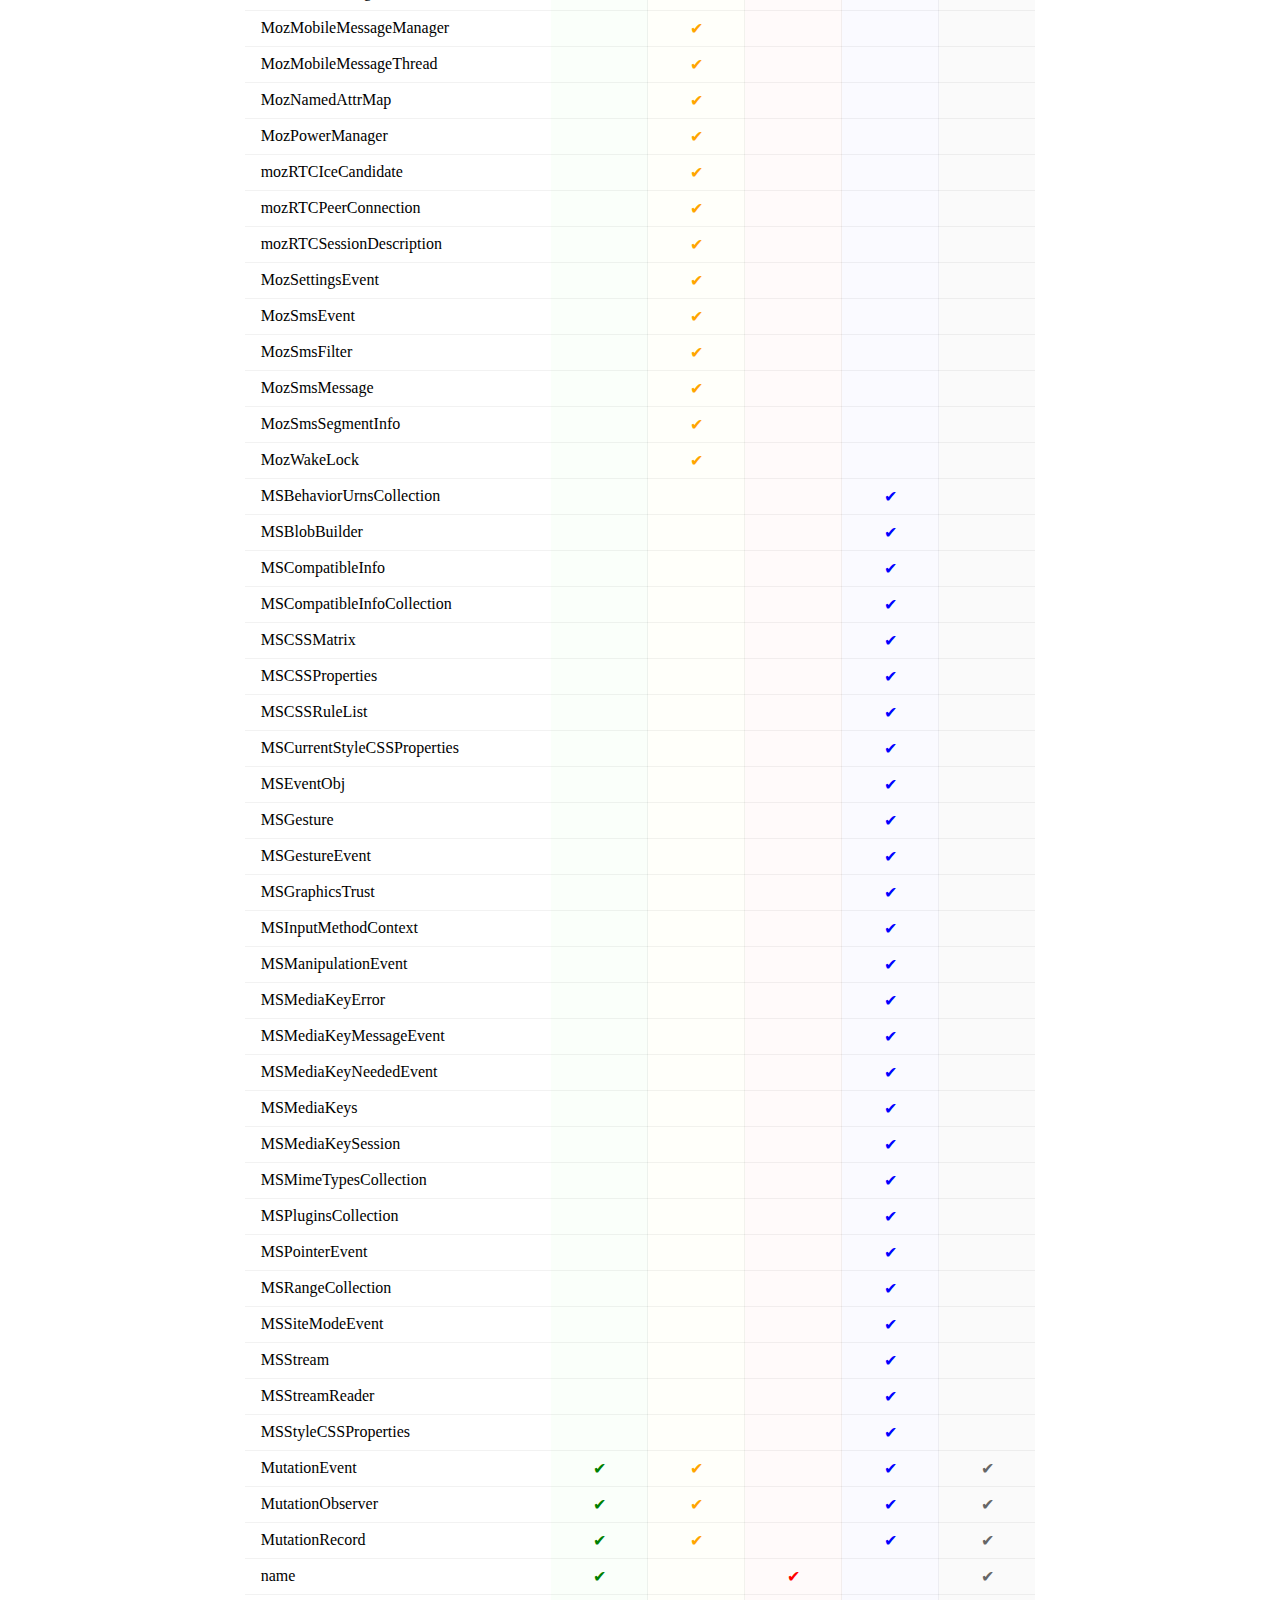
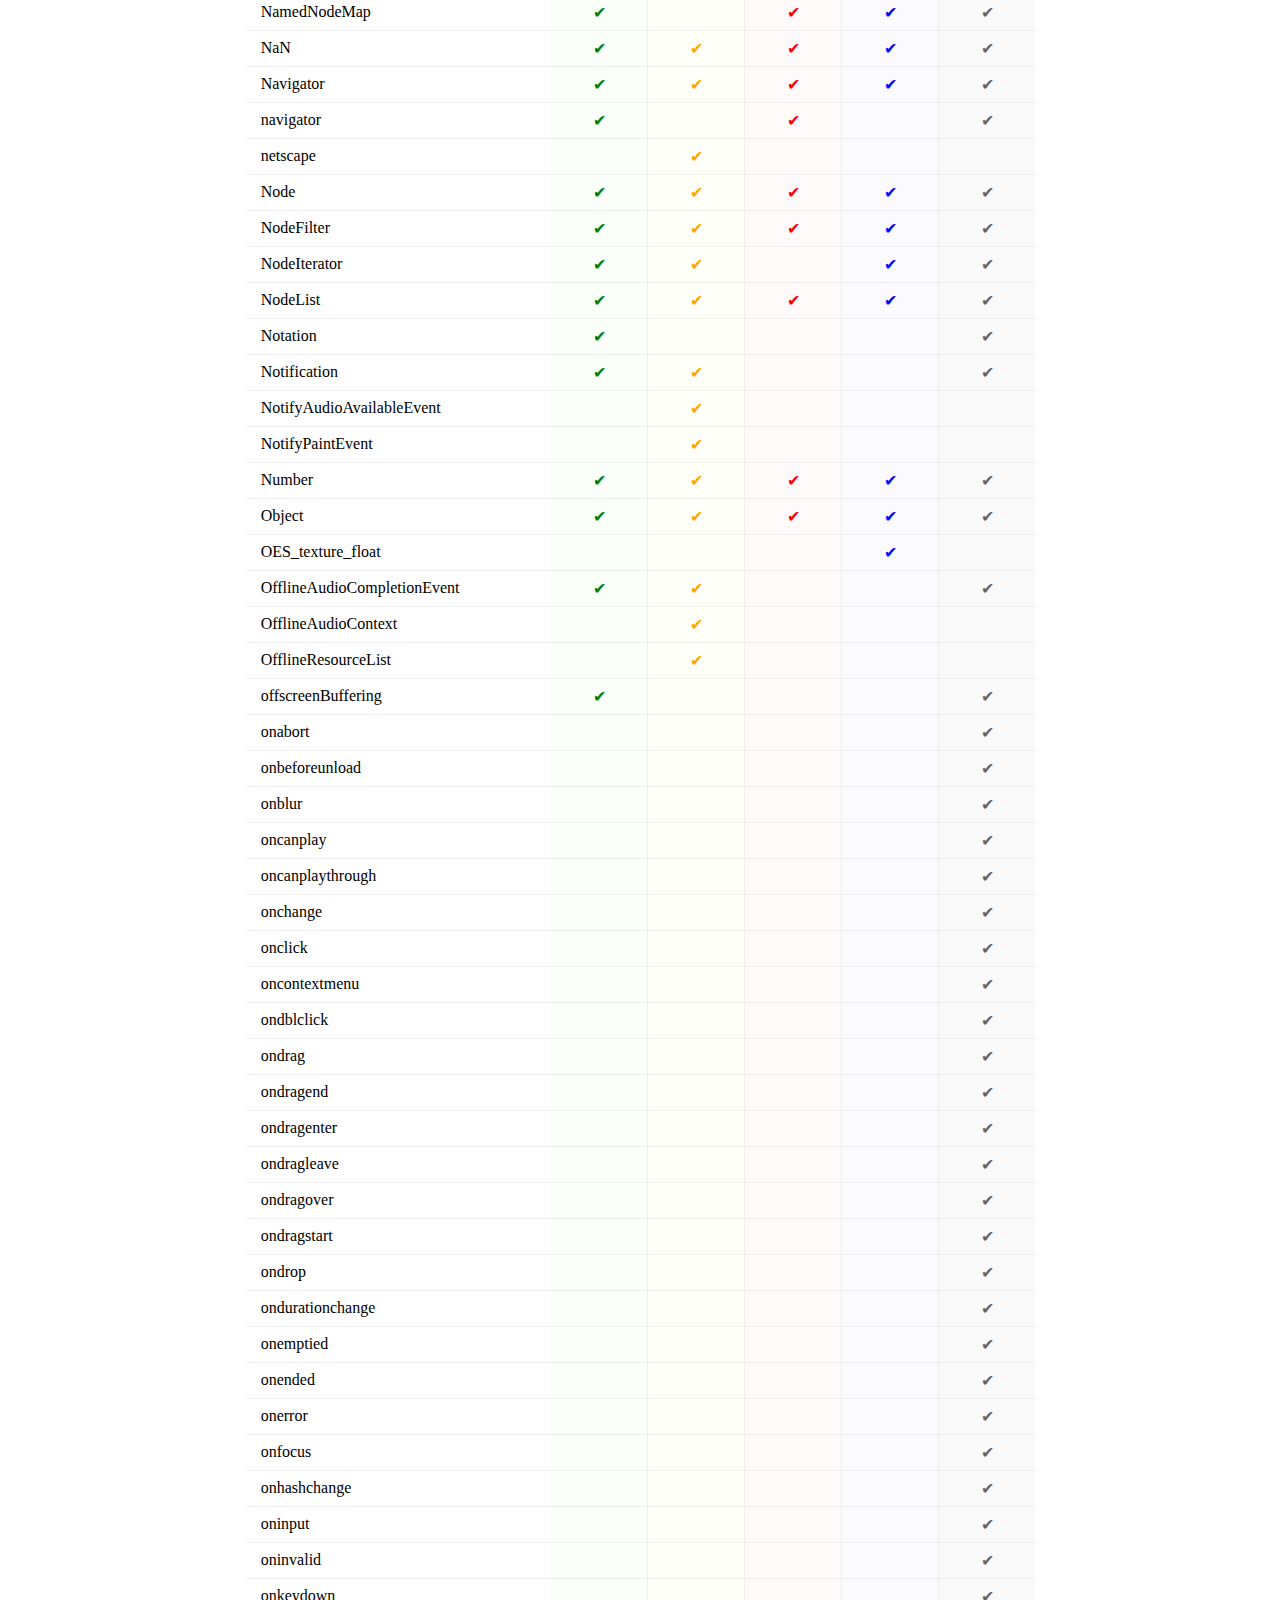
==== commit f06eb68b: "Safari Styles, and Feedback Link" ====
--- a/index.html
+++ b/index.html
@@ -7,7 +7,8 @@
     </head>
     <body>
         
-        <input name="filter" placeholder="webgl">
+        <input name="filter" placeholder="filter results">
+        <p>Comments/Suggestions to <a href="http://twitter.com/jonathansampson">@JonathanSampson</a></p>
         
         <script src="require.js" data-main="app.js"></script>
 
--- a/main.css
+++ b/main.css
@@ -1,11 +1,11 @@
 body {
+    font-family: tahoma;
     background: url("http://subtlepatterns.com/patterns/ps_neutral.png");
 }
 
 table {
     margin: auto;
     background: #FFF;
-    font-family: tahoma;
     border-collapse: collapse;
     background: #FFF;
 }
@@ -37,6 +37,11 @@
     color: blue;
     border-top: .25em solid blue;
 }
+th:nth-of-type(6) {
+    color: #333;
+    border-top: .25em solid #333;
+}
+
 td:nth-of-type(2) {
     color: green;
     background: rgb(250, 255, 250);
@@ -52,6 +57,10 @@
 td:nth-of-type(5) {
     color: blue;
     background: rgb(250,250,255);
+}
+td:nth-of-type(6) {
+    color: #666;
+    background: rgb(250,250,250);
 }
 
 td {
@@ -78,4 +87,9 @@
     display: block;
     margin: 1em auto;
     text-align: center;
+}
+
+p {
+    font-size: .5em;
+    text-align: center;
 }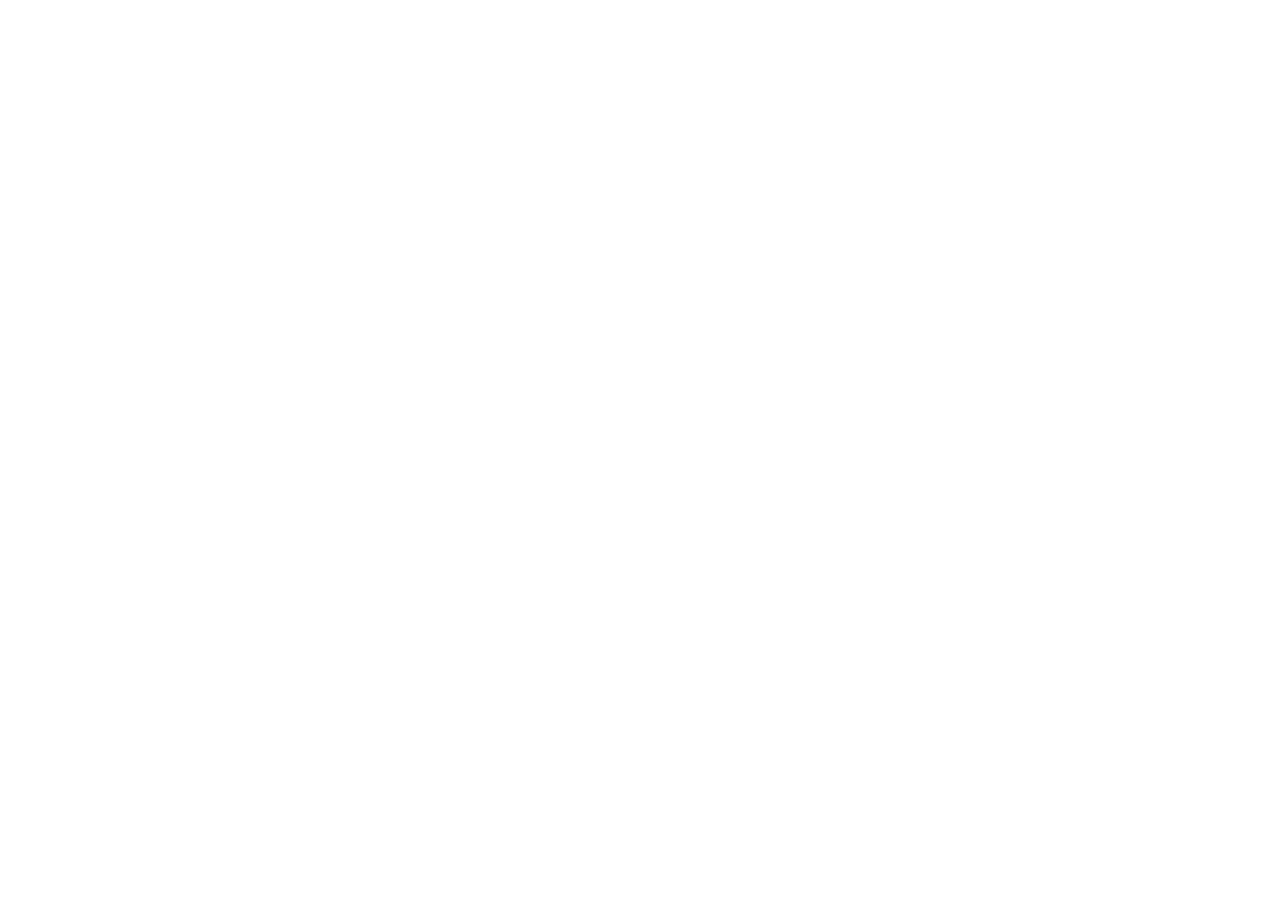
==== commit aee1a665: "Moving /v2 into root" ====
--- a/index.html
+++ b/index.html
@@ -1,16 +1,20 @@
 <!DOCTYPE html>
 <html lang="en">
-    <head>
-        <meta charset="UTF-8">
-        <title>Surveyor</title>
-        <link rel="stylesheet" href="main.css">
-    </head>
-    <body>
-        
-        <input name="filter" placeholder="filter results">
-        <p>Comments/Suggestions to <a href="http://twitter.com/jonathansampson">@JonathanSampson</a></p>
-        
-        <script src="require.js" data-main="app.js"></script>
+	<head>
+		<meta charset="UTF-8">
+		<title>Browser Data</title>
+		<script src="https://code.jquery.com/jquery-2.1.0.min.js"></script>
+		<script src="http://cdnjs.cloudflare.com/ajax/libs/lodash.js/2.4.1/lodash.min.js"></script>
+		<script src="https://ajax.googleapis.com/ajax/libs/angularjs/1.2.14/angular.min.js"></script>
+		<script src="http://code.angularjs.org/1.3.0-beta.5/angular-route.min.js"></script>
+		<link href="http://getbootstrap.com/dist/css/bootstrap.css" rel="stylesheet" />
+		<script src="http://getbootstrap.com/dist/js/bootstrap.js"></script>
+		<link rel="stylesheet" href="main.css">
+		<script src="app.js"></script>
+	</head>
+	<body class="container" ng-app="browserdata">
 
-    </body>
+		<div ng-view></div>
+
+	</body>
 </html>--- a/main.css
+++ b/main.css
@@ -1,95 +1,47 @@
-body {
-    font-family: tahoma;
-    background: url("http://subtlepatterns.com/patterns/ps_neutral.png");
+tr {
+  font-size: .75em;
 }
 
-table {
-    margin: auto;
-    background: #FFF;
-    border-collapse: collapse;
-    background: #FFF;
+thead tr:first-child,
+table.index tr:first-child {
+  font-size: 1em;
+  font-weight: bold;
 }
 
-tr:first-child {
-    background: linear-gradient(to bottom, #FFF 50%, #f1f1f1);
+thead th,
+tbody td {
+  text-align: center;
 }
 
-th {
-    padding: .5em 1em;
+thead th:first-child,
+tbody td:first-child {
+  text-align: left;
 }
 
-th:nth-of-type(1) {
-    border-top: .25em solid black;
-}
-th:nth-of-type(2) {
-    color: green;
-    border-top: .25em solid green;
-}
-th:nth-of-type(3) {
-    color: orange;
-    border-top: .25em solid orange;
-}
-th:nth-of-type(4) {
-    color: red;
-    border-top: .25em solid red;
-}
-th:nth-of-type(5) {
-    color: blue;
-    border-top: .25em solid blue;
-}
-th:nth-of-type(6) {
-    color: #333;
-    border-top: .25em solid #333;
+/* 
+  Themes 63, 53, 21
+*/
+
+.opera {
+    color: #B00;
+    background-color: #FEE;
 }
 
-td:nth-of-type(2) {
-    color: green;
-    background: rgb(250, 255, 250);
-}
-td:nth-of-type(3) {
-    color: orange;
-    background: rgb(255, 255, 250);
-}
-td:nth-of-type(4) {
-    color: red;
-    background: rgb(255, 250, 250);
-}
-td:nth-of-type(5) {
-    color: blue;
-    background: rgb(250,250,255);
-}
-td:nth-of-type(6) {
-    color: #666;
-    background: rgb(250,250,250);
+.safari {
+    color: grey;
 }
 
-td {
-    border-right: 1px solid rgba(0,0,0,.05);
+.chrome {
+    color: #0B0;
+    background-color: #EFE;
 }
 
-td:first-child, td:last-child {
-    border-right: none;
+.firefox {
+    color: orangered;
+    background-color: #fff7db;
 }
 
-td {
-    width: 4em;
-    padding: .5em 1em;
-    text-align: center;
-    border-bottom: 1px solid rgba(0,0,0,.05);
-}
-
-td:first-child {
-    width: auto;
-    text-align: left;
-}
-
-input {
-    display: block;
-    margin: 1em auto;
-    text-align: center;
-}
-
-p {
-    font-size: .5em;
-    text-align: center;
+.iexplorer {
+    color: #00B;
+    background-color: #EEF;
 }